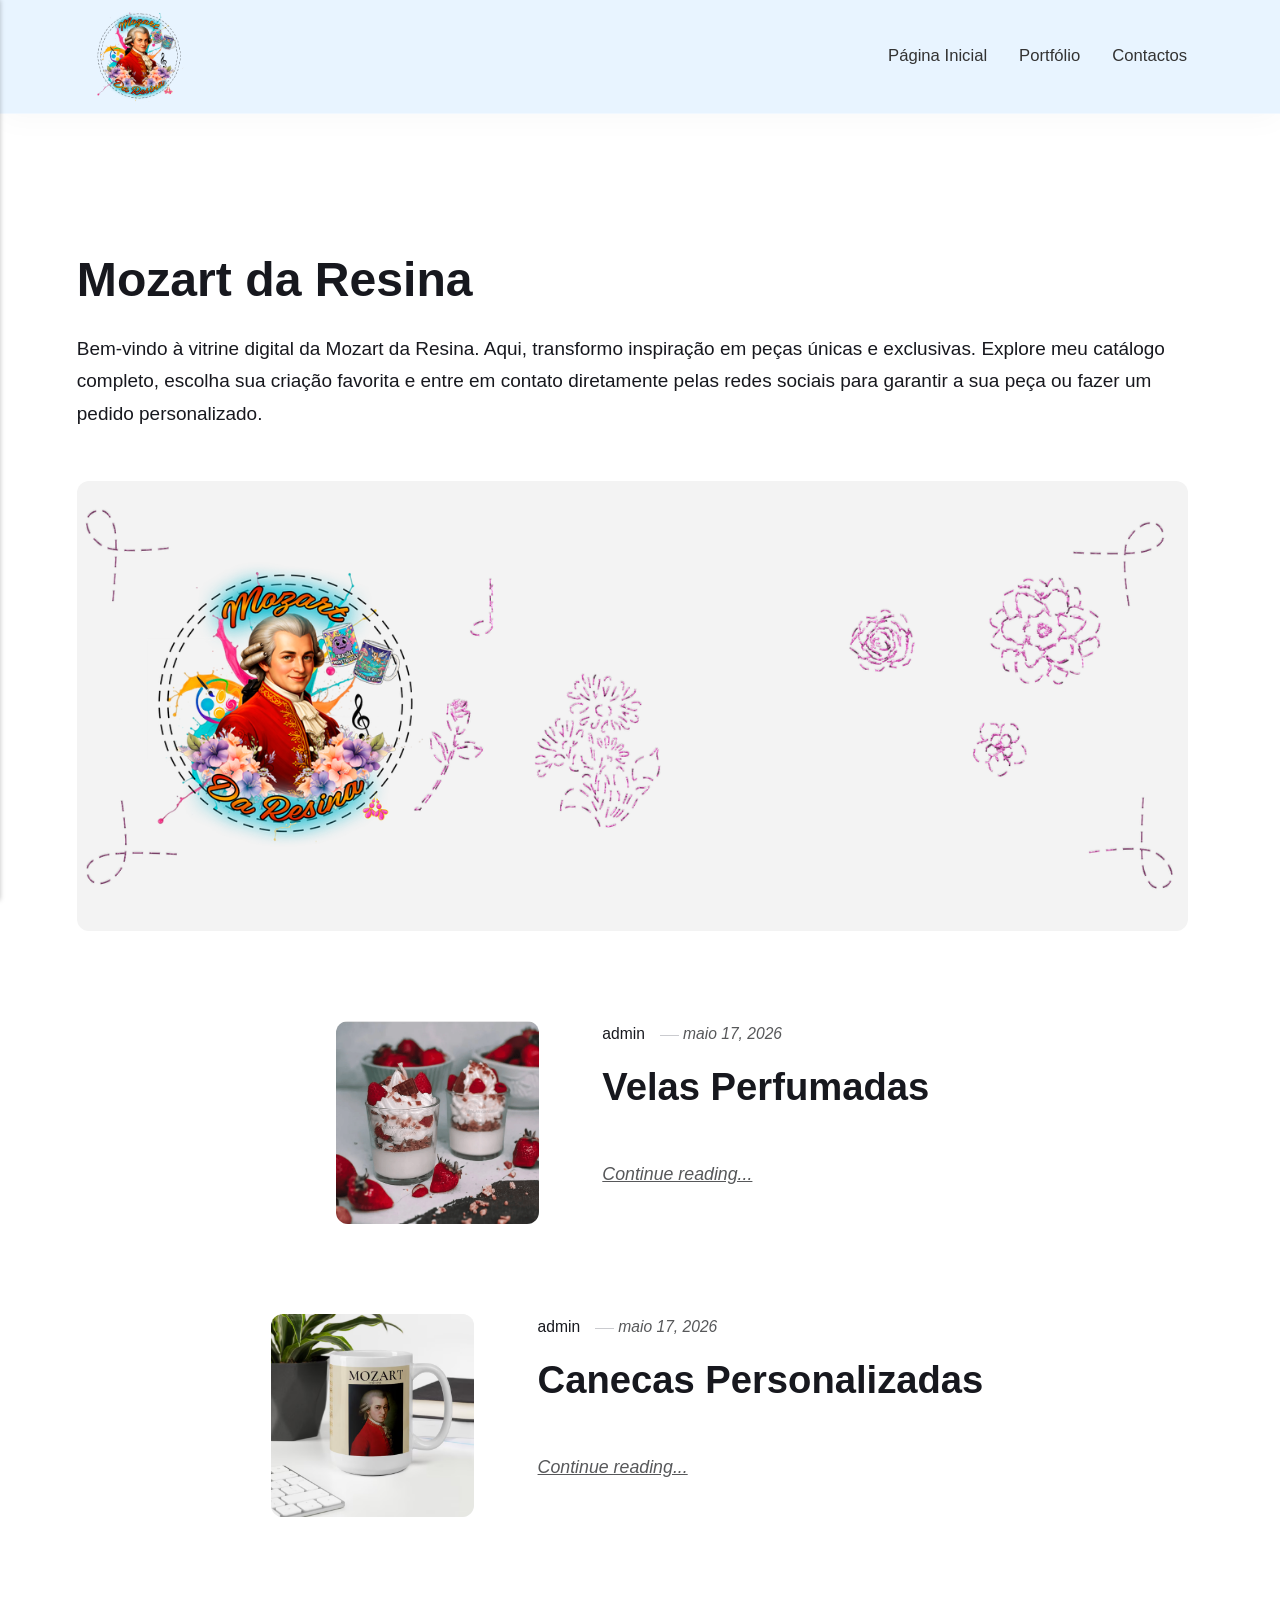
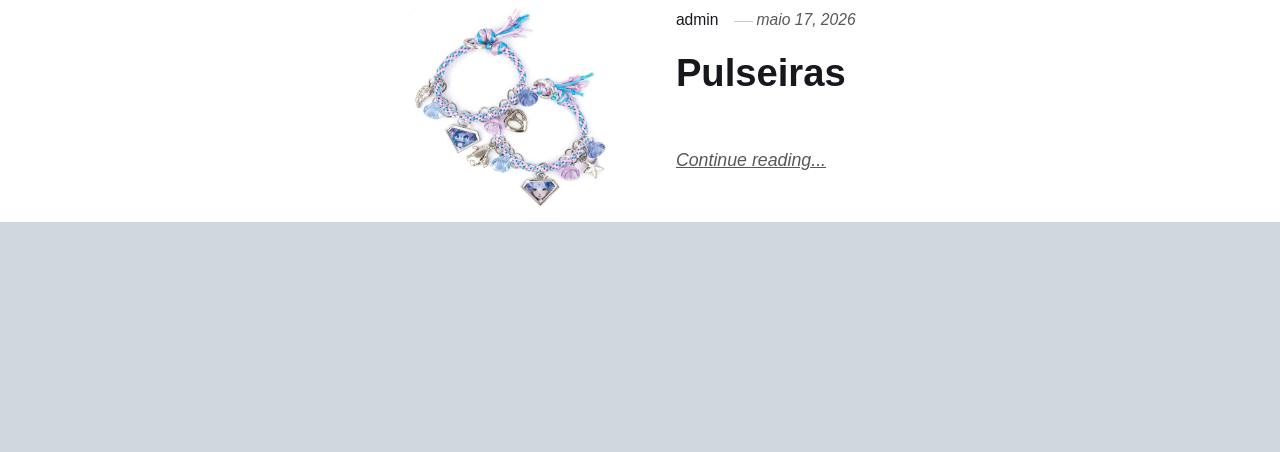
==== index.html @ de3b1760 "Updated from Publii" ====
<!DOCTYPE html><html lang="pt"><head><meta charset="utf-8"><meta http-equiv="X-UA-Compatible" content="IE=edge"><meta name="viewport" content="width=device-width,initial-scale=1"><title>MozartDaResina</title><meta name="generator" content="Publii Open-Source CMS for Static Site"><link rel="canonical" href="https://mozartdaresina.github.io/mozartdaresinawebpage/"><link rel="alternate" type="application/atom+xml" href="https://mozartdaresina.github.io/mozartdaresinawebpage/feed.xml" title="MozartDaResina - RSS"><link rel="alternate" type="application/json" href="https://mozartdaresina.github.io/mozartdaresinawebpage/feed.json" title="MozartDaResina - JSON"><meta property="og:title" content="MozartDaResina"><meta property="og:image" content="https://mozartdaresina.github.io/mozartdaresinawebpage/media/website/mrdes.png"><meta property="og:image:width" content="1000"><meta property="og:image:height" content="1000"><meta property="og:site_name" content="MozartDaResina"><meta property="og:description" content=""><meta property="og:url" content="https://mozartdaresina.github.io/mozartdaresinawebpage/"><meta property="og:type" content="website"><link rel="stylesheet" href="https://mozartdaresina.github.io/mozartdaresinawebpage/assets/css/style.css?v=c832fb04186f485f9bf9b89a632ffa7e"><script type="application/ld+json">{"@context":"http://schema.org","@type":"Organization","name":"MozartDaResina","logo":"https://mozartdaresina.github.io/mozartdaresinawebpage/media/website/mrdes.png","url":"https://mozartdaresina.github.io/mozartdaresinawebpage/","sameAs":["https://www.facebook.com/profile.php?id=61551249046999","https://www.instagram.com/mozartdaresina/"]}</script><noscript><style>img[loading] {
                    opacity: 1;
                }</style></noscript></head><body class="home-template"><header class="top js-header"><a class="logo" href="https://mozartdaresina.github.io/mozartdaresinawebpage/"><img src="https://mozartdaresina.github.io/mozartdaresinawebpage/media/website/mrdes.png" alt="MozartDaResina" width="1000" height="1000"></a><nav class="navbar js-navbar"><button class="navbar__toggle js-toggle" aria-label="Menu" aria-haspopup="true" aria-expanded="false"><span class="navbar__toggle-box"><span class="navbar__toggle-inner">Menu</span></span></button><ul class="navbar__menu"><li><a href="https://mozartdaresina.github.io/mozartdaresinawebpage/home.html" target="_self">Página Inicial</a></li><li><a href="https://mozartdaresina.github.io/mozartdaresinawebpage/tags/produtos/" target="_self">Portfólio</a></li><li><a href="https://mozartdaresina.github.io/mozartdaresinawebpage/contactos.html" target="_self">Contactos</a></li></ul></nav></header><main><div class="hero"><header class="hero__content"><div class="wrapper"><h1> </h1><h1> </h1><h1>Mozart da Resina</h1><p>Bem-vindo à vitrine digital da Mozart da Resina. Aqui, transformo inspiração em peças únicas e exclusivas. Explore meu catálogo completo, escolha sua criação favorita e entre em contato diretamente pelas redes sociais para garantir a sua peça ou fazer um pedido personalizado.</p></div></header><figure class="hero__image"><div class="hero__image-wrapper"><img src="https://mozartdaresina.github.io/mozartdaresinawebpage/media/website/mrdesBannerNoSocialIcons.png" srcset="https://mozartdaresina.github.io/mozartdaresinawebpage/media/website/responsive/mrdesBannerNoSocialIcons-xs.png 640w, https://mozartdaresina.github.io/mozartdaresinawebpage/media/website/responsive/mrdesBannerNoSocialIcons-sm.png 768w, https://mozartdaresina.github.io/mozartdaresinawebpage/media/website/responsive/mrdesBannerNoSocialIcons-md.png 1024w, https://mozartdaresina.github.io/mozartdaresinawebpage/media/website/responsive/mrdesBannerNoSocialIcons-lg.png 1366w, https://mozartdaresina.github.io/mozartdaresinawebpage/media/website/responsive/mrdesBannerNoSocialIcons-xl.png 1600w, https://mozartdaresina.github.io/mozartdaresinawebpage/media/website/responsive/mrdesBannerNoSocialIcons-2xl.png 1920w" sizes="88vw" loading="eager" width="2560" height="1440" alt=""></div></figure></div><div class="wrapper feed"><article class="feed__item feed__item--centered"><figure class="feed__image"><img src="https://mozartdaresina.github.io/mozartdaresinawebpage/media/posts/17/velas.png" srcset="https://mozartdaresina.github.io/mozartdaresinawebpage/media/posts/17/responsive/velas-xs.png 640w, https://mozartdaresina.github.io/mozartdaresinawebpage/media/posts/17/responsive/velas-sm.png 768w, https://mozartdaresina.github.io/mozartdaresinawebpage/media/posts/17/responsive/velas-md.png 1024w" sizes="(min-width: 600px) calc(4.38vw + 143px), 87.86vw" loading="lazy" height="803" width="794" alt=""></figure><div class="feed__content"><header><div class="feed__meta"><a href="https://mozartdaresina.github.io/mozartdaresinawebpage/authors/admin/" class="feed__author">admin</a> <time datetime="2026-05-17T00:39" class="feed__date">maio 17, 2026</time></div><h2 class="feed__title"><a href="https://mozartdaresina.github.io/mozartdaresinawebpage/velas-perfumadas.html">Velas Perfumadas</a></h2></header><p></p><a href="https://mozartdaresina.github.io/mozartdaresinawebpage/velas-perfumadas.html" class="readmore feed__readmore">Continue reading...</a></div></article><article class="feed__item feed__item--centered"><figure class="feed__image"><img src="https://mozartdaresina.github.io/mozartdaresinawebpage/media/posts/16/canecas.png" srcset="https://mozartdaresina.github.io/mozartdaresinawebpage/media/posts/16/responsive/canecas-xs.png 640w, https://mozartdaresina.github.io/mozartdaresinawebpage/media/posts/16/responsive/canecas-sm.png 768w, https://mozartdaresina.github.io/mozartdaresinawebpage/media/posts/16/responsive/canecas-md.png 1024w" sizes="(min-width: 600px) calc(4.38vw + 143px), 87.86vw" loading="lazy" height="794" width="794" alt=""></figure><div class="feed__content"><header><div class="feed__meta"><a href="https://mozartdaresina.github.io/mozartdaresinawebpage/authors/admin/" class="feed__author">admin</a> <time datetime="2026-05-17T00:29" class="feed__date">maio 17, 2026</time></div><h2 class="feed__title"><a href="https://mozartdaresina.github.io/mozartdaresinawebpage/canecas-personalizadoa.html">Canecas Personalizadas </a></h2></header><p></p><a href="https://mozartdaresina.github.io/mozartdaresinawebpage/canecas-personalizadoa.html" class="readmore feed__readmore">Continue reading...</a></div></article><article class="feed__item feed__item--centered"><figure class="feed__image"><img src="https://mozartdaresina.github.io/mozartdaresinawebpage/media/posts/15/pulseiras.jpg" srcset="https://mozartdaresina.github.io/mozartdaresinawebpage/media/posts/15/responsive/pulseiras-xs.jpg 640w, https://mozartdaresina.github.io/mozartdaresinawebpage/media/posts/15/responsive/pulseiras-sm.jpg 768w, https://mozartdaresina.github.io/mozartdaresinawebpage/media/posts/15/responsive/pulseiras-md.jpg 1024w" sizes="(min-width: 600px) calc(4.38vw + 143px), 87.86vw" loading="lazy" height="1000" width="1000" alt=""></figure><div class="feed__content"><header><div class="feed__meta"><a href="https://mozartdaresina.github.io/mozartdaresinawebpage/authors/admin/" class="feed__author">admin</a> <time datetime="2026-05-17T00:23" class="feed__date">maio 17, 2026</time></div><h2 class="feed__title"><a href="https://mozartdaresina.github.io/mozartdaresinawebpage/pulseiras.html">Pulseiras</a></h2></header><p></p><a href="https://mozartdaresina.github.io/mozartdaresinawebpage/pulseiras.html" class="readmore feed__readmore">Continue reading...</a></div></article></div></main><footer class="footer"><div class="wrapper"><div class="footer__copyright"><p><span id="copyright-text-brand">Redes Sociais e Contactos</span><script>document.addEventListener("DOMContentLoaded", function() {
  // 1. Aplica o efeito Glassmorphism Perfeito ao Footer
  var siteFooter = document.querySelector('.footer') || document.querySelector('#site-footer') || document.querySelector('footer');
  if (siteFooter) {
    siteFooter.style.background = "rgba(120, 140, 160, 0.35)"; // Tom cinza-azulado translúcido equilibrado
    siteFooter.style.backdropFilter = "blur(12px) saturate(130%)";
    siteFooter.style.webkitBackdropFilter = "blur(12px) saturate(130%)";
    siteFooter.style.borderTop = "1px solid rgba(255, 255, 255, 0.4)"; // Linha de brilho superior
    siteFooter.style.padding = "40px 20px";
    siteFooter.style.marginTop = "60px";
    siteFooter.style.boxShadow = "0 -10px 25px rgba(0, 0, 0, 0.05)"; // Sombra suave para o footer
    
    var brandText = document.getElementById('copyright-text-brand');
    if (brandText) {
      brandText.style.color = "#2c3e50";
      brandText.style.fontWeight = "600";
    }
  }

  // 2. Garante o botão do TikTok perfeitamente alinhado na lista
  var shareList = document.querySelector('.footer__share') || document.querySelector('.f-social') || document.querySelector('.footer__social');
  
  if (shareList && !document.getElementById('tiktok-footer-link')) {
    var li = document.createElement('li');
    li.id = 'tiktok-footer-link';
    
    var a = document.createElement('a');
    a.href = "https://www.tiktok.com/@mozartdaresina20";
    a.target = "_blank";
    a.rel = "noopener";
    a.title = "TikTok";
    a.setAttribute('aria-label', 'TikTok');
    
    var existingLink = shareList.querySelector('a');
    if (existingLink) {
      a.className = existingLink.className;
    }
    
    a.innerHTML = '<svg style="width: 1em; height: 1em; fill: currentColor; vertical-align: middle;" viewBox="0 0 24 24"><path d="M12.525.02c1.31-.02 2.61-.01 3.91-.02.08 1.53.63 3.02 1.59 4.17 1.02.11 2.05.04 3.07.05v3.95c-1.18-.02-2.35-.3-3.43-.8-.3.74-.75 1.42-1.32 1.97-.05 3.35-.02 6.69-.03 10.04-.1 1.42-.58 2.82-1.46 3.93-1.22 1.5-3.1 2.44-5.04 2.61-1.97.16-3.98-.35-5.54-1.58-1.55-1.21-2.49-3.12-2.52-5.11-.05-2 .76-3.98 2.22-5.33 1.46-1.37 3.48-2.12 5.48-1.98v4.03c-1-.09-2.03.22-2.79.89-.78.68-1.19 1.72-1.11 2.75.06 1 .56 1.94 1.37 2.51.81.57 1.86.72 2.79.4 1.01-.34 1.74-1.24 1.86-2.3.04-3.53.02-7.06.03-10.59.02-3.4-.01-6.79.01-10.19z"/></svg>';
    
    if (shareList.tagName === 'UL') {
      li.appendChild(a);
      shareList.appendChild(li);
    } else {
      shareList.appendChild(a);
    }
  }
});</script></p></div><div class="footer__social"><a href="https://www.facebook.com/profile.php?id&#x3D;61551249046999" aria-label="Facebook"><svg><use xlink:href="https://mozartdaresina.github.io/mozartdaresinawebpage/assets/svg/svg-map.svg#facebook"/></svg> </a><a href="https://www.instagram.com/mozartdaresina/" aria-label="Instagram"><svg><use xlink:href="https://mozartdaresina.github.io/mozartdaresinawebpage/assets/svg/svg-map.svg#instagram"/></svg></a></div><button id="backToTop" class="footer__bttop" aria-label="Back to top" title="Back to top"><svg width="20" height="20"><use xlink:href="https://mozartdaresina.github.io/mozartdaresinawebpage/assets/svg/svg-map.svg#toparrow"/></svg></button></div></footer><script defer="defer" src="https://mozartdaresina.github.io/mozartdaresinawebpage/assets/js/scripts.min.js?v=dafec4f87fead6718cb125f0b0fc8441"></script><script>window.publiiThemeMenuConfig={mobileMenuMode:'sidebar',animationSpeed:300,submenuWidth: 'auto',doubleClickTime:500,mobileMenuExpandableSubmenus:true,relatedContainerForOverlayMenuSelector:'.top'};</script><script>var images = document.querySelectorAll('img[loading]');
        for (var i = 0; i < images.length; i++) {
            if (images[i].complete) {
                images[i].classList.add('is-loaded');
            } else {
                images[i].addEventListener('load', function () {
                    this.classList.add('is-loaded');
                }, false);
            }
        }</script></body></html>
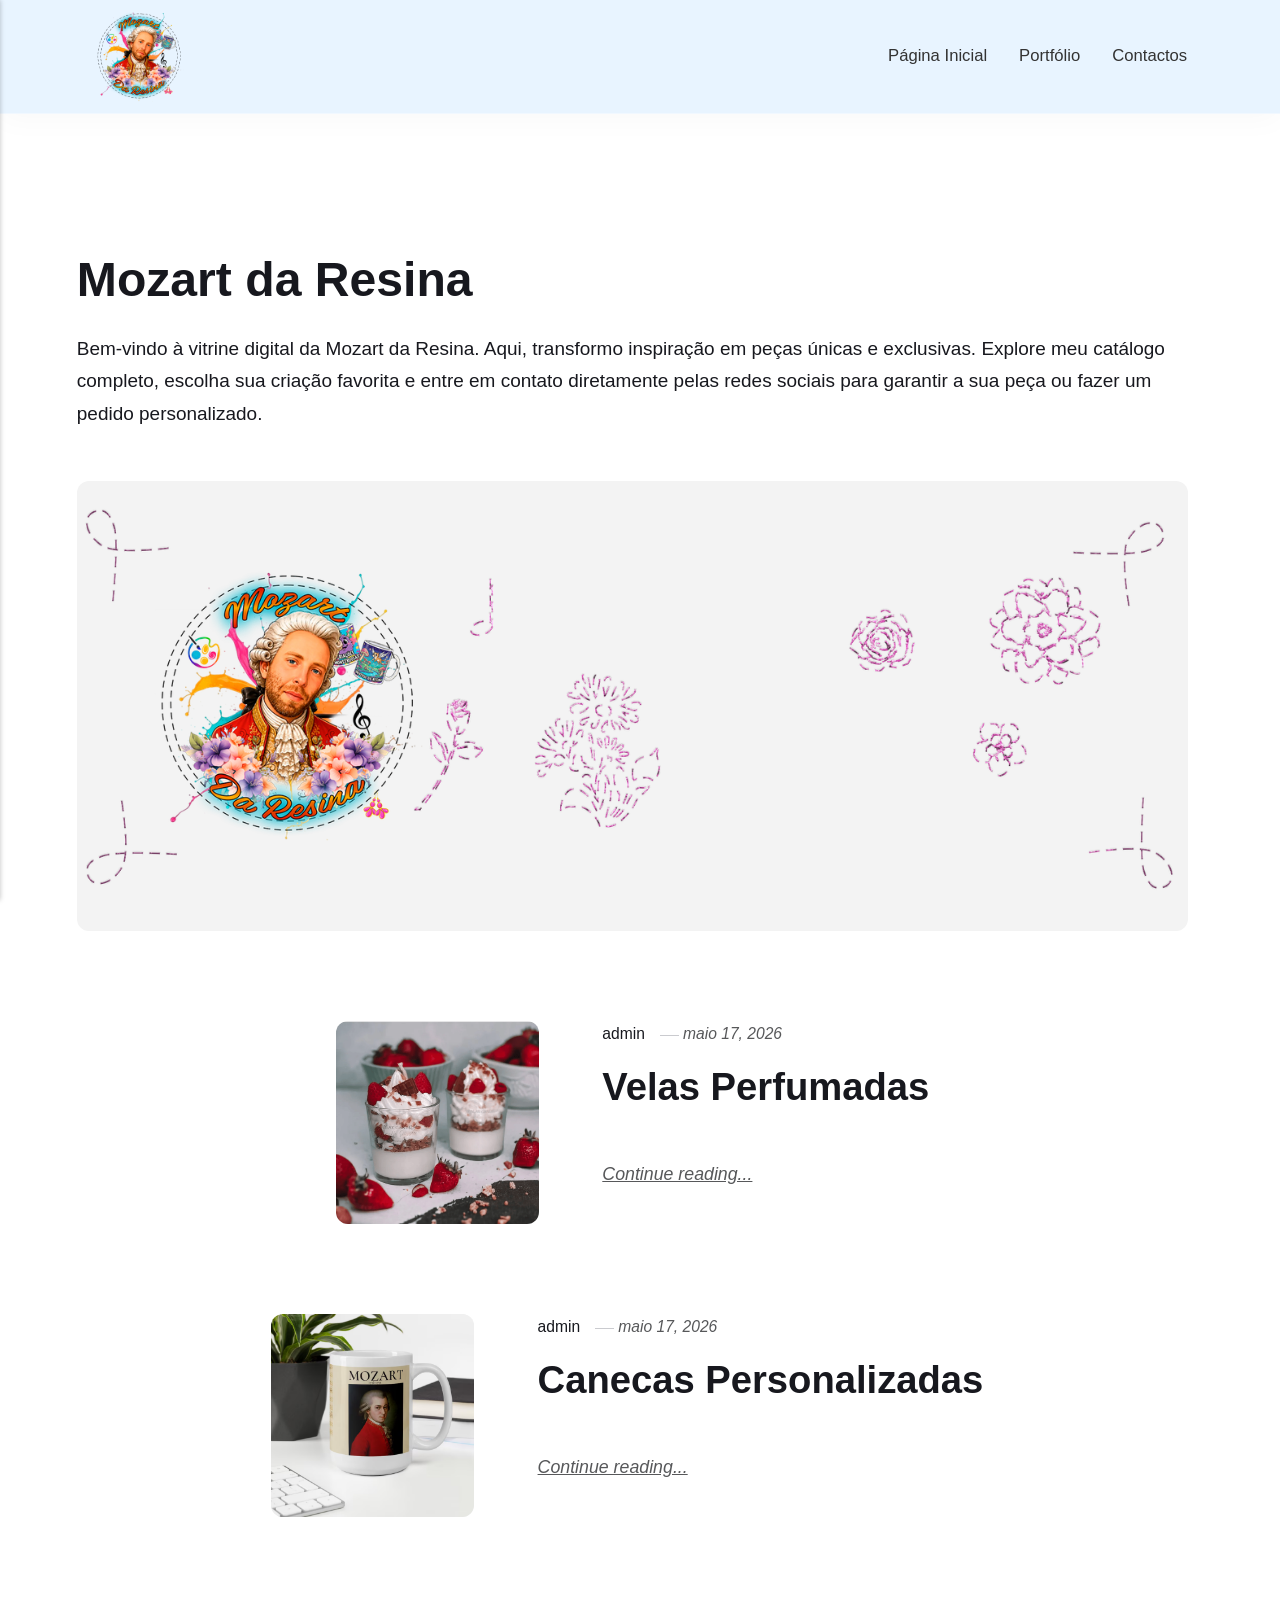
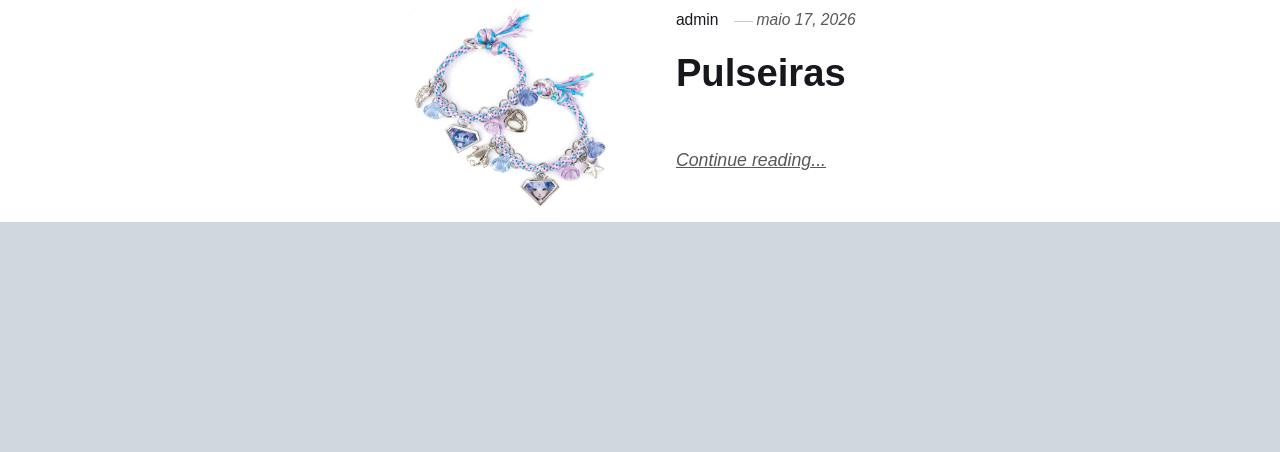
==== commit d8b18200: "Updated from Publii" ====
--- a/index.html
+++ b/index.html
@@ -1,6 +1,6 @@
-<!DOCTYPE html><html lang="pt"><head><meta charset="utf-8"><meta http-equiv="X-UA-Compatible" content="IE=edge"><meta name="viewport" content="width=device-width,initial-scale=1"><title>MozartDaResina</title><meta name="generator" content="Publii Open-Source CMS for Static Site"><link rel="canonical" href="https://mozartdaresina.github.io/mozartdaresinawebpage/"><link rel="alternate" type="application/atom+xml" href="https://mozartdaresina.github.io/mozartdaresinawebpage/feed.xml" title="MozartDaResina - RSS"><link rel="alternate" type="application/json" href="https://mozartdaresina.github.io/mozartdaresinawebpage/feed.json" title="MozartDaResina - JSON"><meta property="og:title" content="MozartDaResina"><meta property="og:image" content="https://mozartdaresina.github.io/mozartdaresinawebpage/media/website/mrdes.png"><meta property="og:image:width" content="1000"><meta property="og:image:height" content="1000"><meta property="og:site_name" content="MozartDaResina"><meta property="og:description" content=""><meta property="og:url" content="https://mozartdaresina.github.io/mozartdaresinawebpage/"><meta property="og:type" content="website"><link rel="stylesheet" href="https://mozartdaresina.github.io/mozartdaresinawebpage/assets/css/style.css?v=c832fb04186f485f9bf9b89a632ffa7e"><script type="application/ld+json">{"@context":"http://schema.org","@type":"Organization","name":"MozartDaResina","logo":"https://mozartdaresina.github.io/mozartdaresinawebpage/media/website/mrdes.png","url":"https://mozartdaresina.github.io/mozartdaresinawebpage/","sameAs":["https://www.facebook.com/profile.php?id=61551249046999","https://www.instagram.com/mozartdaresina/"]}</script><noscript><style>img[loading] {
+<!DOCTYPE html><html lang="pt"><head><meta charset="utf-8"><meta http-equiv="X-UA-Compatible" content="IE=edge"><meta name="viewport" content="width=device-width,initial-scale=1"><title>MozartDaResina</title><meta name="generator" content="Publii Open-Source CMS for Static Site"><link rel="canonical" href="https://mozartdaresina.github.io/mozartdaresinawebpage/"><link rel="alternate" type="application/atom+xml" href="https://mozartdaresina.github.io/mozartdaresinawebpage/feed.xml" title="MozartDaResina - RSS"><link rel="alternate" type="application/json" href="https://mozartdaresina.github.io/mozartdaresinawebpage/feed.json" title="MozartDaResina - JSON"><meta property="og:title" content="MozartDaResina"><meta property="og:image" content="https://mozartdaresina.github.io/mozartdaresinawebpage/media/website/mrdes-2.png"><meta property="og:image:width" content="1000"><meta property="og:image:height" content="1000"><meta property="og:site_name" content="MozartDaResina"><meta property="og:description" content=""><meta property="og:url" content="https://mozartdaresina.github.io/mozartdaresinawebpage/"><meta property="og:type" content="website"><link rel="stylesheet" href="https://mozartdaresina.github.io/mozartdaresinawebpage/assets/css/style.css?v=c832fb04186f485f9bf9b89a632ffa7e"><script type="application/ld+json">{"@context":"http://schema.org","@type":"Organization","name":"MozartDaResina","logo":"https://mozartdaresina.github.io/mozartdaresinawebpage/media/website/mrdes-2.png","url":"https://mozartdaresina.github.io/mozartdaresinawebpage/","sameAs":["https://www.facebook.com/profile.php?id=61551249046999","https://www.instagram.com/mozartdaresina/"]}</script><noscript><style>img[loading] {
                     opacity: 1;
-                }</style></noscript></head><body class="home-template"><header class="top js-header"><a class="logo" href="https://mozartdaresina.github.io/mozartdaresinawebpage/"><img src="https://mozartdaresina.github.io/mozartdaresinawebpage/media/website/mrdes.png" alt="MozartDaResina" width="1000" height="1000"></a><nav class="navbar js-navbar"><button class="navbar__toggle js-toggle" aria-label="Menu" aria-haspopup="true" aria-expanded="false"><span class="navbar__toggle-box"><span class="navbar__toggle-inner">Menu</span></span></button><ul class="navbar__menu"><li><a href="https://mozartdaresina.github.io/mozartdaresinawebpage/home.html" target="_self">Página Inicial</a></li><li><a href="https://mozartdaresina.github.io/mozartdaresinawebpage/tags/produtos/" target="_self">Portfólio</a></li><li><a href="https://mozartdaresina.github.io/mozartdaresinawebpage/contactos.html" target="_self">Contactos</a></li></ul></nav></header><main><div class="hero"><header class="hero__content"><div class="wrapper"><h1> </h1><h1> </h1><h1>Mozart da Resina</h1><p>Bem-vindo à vitrine digital da Mozart da Resina. Aqui, transformo inspiração em peças únicas e exclusivas. Explore meu catálogo completo, escolha sua criação favorita e entre em contato diretamente pelas redes sociais para garantir a sua peça ou fazer um pedido personalizado.</p></div></header><figure class="hero__image"><div class="hero__image-wrapper"><img src="https://mozartdaresina.github.io/mozartdaresinawebpage/media/website/mrdesBannerNoSocialIcons.png" srcset="https://mozartdaresina.github.io/mozartdaresinawebpage/media/website/responsive/mrdesBannerNoSocialIcons-xs.png 640w, https://mozartdaresina.github.io/mozartdaresinawebpage/media/website/responsive/mrdesBannerNoSocialIcons-sm.png 768w, https://mozartdaresina.github.io/mozartdaresinawebpage/media/website/responsive/mrdesBannerNoSocialIcons-md.png 1024w, https://mozartdaresina.github.io/mozartdaresinawebpage/media/website/responsive/mrdesBannerNoSocialIcons-lg.png 1366w, https://mozartdaresina.github.io/mozartdaresinawebpage/media/website/responsive/mrdesBannerNoSocialIcons-xl.png 1600w, https://mozartdaresina.github.io/mozartdaresinawebpage/media/website/responsive/mrdesBannerNoSocialIcons-2xl.png 1920w" sizes="88vw" loading="eager" width="2560" height="1440" alt=""></div></figure></div><div class="wrapper feed"><article class="feed__item feed__item--centered"><figure class="feed__image"><img src="https://mozartdaresina.github.io/mozartdaresinawebpage/media/posts/17/velas.png" srcset="https://mozartdaresina.github.io/mozartdaresinawebpage/media/posts/17/responsive/velas-xs.png 640w, https://mozartdaresina.github.io/mozartdaresinawebpage/media/posts/17/responsive/velas-sm.png 768w, https://mozartdaresina.github.io/mozartdaresinawebpage/media/posts/17/responsive/velas-md.png 1024w" sizes="(min-width: 600px) calc(4.38vw + 143px), 87.86vw" loading="lazy" height="803" width="794" alt=""></figure><div class="feed__content"><header><div class="feed__meta"><a href="https://mozartdaresina.github.io/mozartdaresinawebpage/authors/admin/" class="feed__author">admin</a> <time datetime="2026-05-17T00:39" class="feed__date">maio 17, 2026</time></div><h2 class="feed__title"><a href="https://mozartdaresina.github.io/mozartdaresinawebpage/velas-perfumadas.html">Velas Perfumadas</a></h2></header><p></p><a href="https://mozartdaresina.github.io/mozartdaresinawebpage/velas-perfumadas.html" class="readmore feed__readmore">Continue reading...</a></div></article><article class="feed__item feed__item--centered"><figure class="feed__image"><img src="https://mozartdaresina.github.io/mozartdaresinawebpage/media/posts/16/canecas.png" srcset="https://mozartdaresina.github.io/mozartdaresinawebpage/media/posts/16/responsive/canecas-xs.png 640w, https://mozartdaresina.github.io/mozartdaresinawebpage/media/posts/16/responsive/canecas-sm.png 768w, https://mozartdaresina.github.io/mozartdaresinawebpage/media/posts/16/responsive/canecas-md.png 1024w" sizes="(min-width: 600px) calc(4.38vw + 143px), 87.86vw" loading="lazy" height="794" width="794" alt=""></figure><div class="feed__content"><header><div class="feed__meta"><a href="https://mozartdaresina.github.io/mozartdaresinawebpage/authors/admin/" class="feed__author">admin</a> <time datetime="2026-05-17T00:29" class="feed__date">maio 17, 2026</time></div><h2 class="feed__title"><a href="https://mozartdaresina.github.io/mozartdaresinawebpage/canecas-personalizadoa.html">Canecas Personalizadas </a></h2></header><p></p><a href="https://mozartdaresina.github.io/mozartdaresinawebpage/canecas-personalizadoa.html" class="readmore feed__readmore">Continue reading...</a></div></article><article class="feed__item feed__item--centered"><figure class="feed__image"><img src="https://mozartdaresina.github.io/mozartdaresinawebpage/media/posts/15/pulseiras.jpg" srcset="https://mozartdaresina.github.io/mozartdaresinawebpage/media/posts/15/responsive/pulseiras-xs.jpg 640w, https://mozartdaresina.github.io/mozartdaresinawebpage/media/posts/15/responsive/pulseiras-sm.jpg 768w, https://mozartdaresina.github.io/mozartdaresinawebpage/media/posts/15/responsive/pulseiras-md.jpg 1024w" sizes="(min-width: 600px) calc(4.38vw + 143px), 87.86vw" loading="lazy" height="1000" width="1000" alt=""></figure><div class="feed__content"><header><div class="feed__meta"><a href="https://mozartdaresina.github.io/mozartdaresinawebpage/authors/admin/" class="feed__author">admin</a> <time datetime="2026-05-17T00:23" class="feed__date">maio 17, 2026</time></div><h2 class="feed__title"><a href="https://mozartdaresina.github.io/mozartdaresinawebpage/pulseiras.html">Pulseiras</a></h2></header><p></p><a href="https://mozartdaresina.github.io/mozartdaresinawebpage/pulseiras.html" class="readmore feed__readmore">Continue reading...</a></div></article></div></main><footer class="footer"><div class="wrapper"><div class="footer__copyright"><p><span id="copyright-text-brand">Redes Sociais e Contactos</span><script>document.addEventListener("DOMContentLoaded", function() {
+                }</style></noscript></head><body class="home-template"><header class="top js-header"><a class="logo" href="https://mozartdaresina.github.io/mozartdaresinawebpage/"><img src="https://mozartdaresina.github.io/mozartdaresinawebpage/media/website/mrdes-2.png" alt="MozartDaResina" width="1000" height="1000"></a><nav class="navbar js-navbar"><button class="navbar__toggle js-toggle" aria-label="Menu" aria-haspopup="true" aria-expanded="false"><span class="navbar__toggle-box"><span class="navbar__toggle-inner">Menu</span></span></button><ul class="navbar__menu"><li><a href="https://mozartdaresina.github.io/mozartdaresinawebpage/home.html" target="_self">Página Inicial</a></li><li><a href="https://mozartdaresina.github.io/mozartdaresinawebpage/tags/produtos/" target="_self">Portfólio</a></li><li><a href="https://mozartdaresina.github.io/mozartdaresinawebpage/contactos.html" target="_self">Contactos</a></li></ul></nav></header><main><div class="hero"><header class="hero__content"><div class="wrapper"><h1> </h1><h1> </h1><h1>Mozart da Resina</h1><p>Bem-vindo à vitrine digital da Mozart da Resina. Aqui, transformo inspiração em peças únicas e exclusivas. Explore meu catálogo completo, escolha sua criação favorita e entre em contato diretamente pelas redes sociais para garantir a sua peça ou fazer um pedido personalizado.</p></div></header><figure class="hero__image"><div class="hero__image-wrapper"><img src="https://mozartdaresina.github.io/mozartdaresinawebpage/media/website/mrdesBannerNoSocialIcons-2.png" srcset="https://mozartdaresina.github.io/mozartdaresinawebpage/media/website/responsive/mrdesBannerNoSocialIcons-2-xs.png 640w, https://mozartdaresina.github.io/mozartdaresinawebpage/media/website/responsive/mrdesBannerNoSocialIcons-2-sm.png 768w, https://mozartdaresina.github.io/mozartdaresinawebpage/media/website/responsive/mrdesBannerNoSocialIcons-2-md.png 1024w, https://mozartdaresina.github.io/mozartdaresinawebpage/media/website/responsive/mrdesBannerNoSocialIcons-2-lg.png 1366w, https://mozartdaresina.github.io/mozartdaresinawebpage/media/website/responsive/mrdesBannerNoSocialIcons-2-xl.png 1600w, https://mozartdaresina.github.io/mozartdaresinawebpage/media/website/responsive/mrdesBannerNoSocialIcons-2-2xl.png 1920w" sizes="88vw" loading="eager" width="2560" height="1440" alt=""></div></figure></div><div class="wrapper feed"><article class="feed__item feed__item--centered"><figure class="feed__image"><img src="https://mozartdaresina.github.io/mozartdaresinawebpage/media/posts/17/velas.png" srcset="https://mozartdaresina.github.io/mozartdaresinawebpage/media/posts/17/responsive/velas-xs.png 640w, https://mozartdaresina.github.io/mozartdaresinawebpage/media/posts/17/responsive/velas-sm.png 768w, https://mozartdaresina.github.io/mozartdaresinawebpage/media/posts/17/responsive/velas-md.png 1024w" sizes="(min-width: 600px) calc(4.38vw + 143px), 87.86vw" loading="lazy" height="803" width="794" alt=""></figure><div class="feed__content"><header><div class="feed__meta"><a href="https://mozartdaresina.github.io/mozartdaresinawebpage/authors/admin/" class="feed__author">admin</a> <time datetime="2026-05-17T00:39" class="feed__date">maio 17, 2026</time></div><h2 class="feed__title"><a href="https://mozartdaresina.github.io/mozartdaresinawebpage/velas-perfumadas.html">Velas Perfumadas</a></h2></header><p></p><a href="https://mozartdaresina.github.io/mozartdaresinawebpage/velas-perfumadas.html" class="readmore feed__readmore">Continue reading...</a></div></article><article class="feed__item feed__item--centered"><figure class="feed__image"><img src="https://mozartdaresina.github.io/mozartdaresinawebpage/media/posts/16/canecas.png" srcset="https://mozartdaresina.github.io/mozartdaresinawebpage/media/posts/16/responsive/canecas-xs.png 640w, https://mozartdaresina.github.io/mozartdaresinawebpage/media/posts/16/responsive/canecas-sm.png 768w, https://mozartdaresina.github.io/mozartdaresinawebpage/media/posts/16/responsive/canecas-md.png 1024w" sizes="(min-width: 600px) calc(4.38vw + 143px), 87.86vw" loading="lazy" height="794" width="794" alt=""></figure><div class="feed__content"><header><div class="feed__meta"><a href="https://mozartdaresina.github.io/mozartdaresinawebpage/authors/admin/" class="feed__author">admin</a> <time datetime="2026-05-17T00:29" class="feed__date">maio 17, 2026</time></div><h2 class="feed__title"><a href="https://mozartdaresina.github.io/mozartdaresinawebpage/canecas-personalizadoa.html">Canecas Personalizadas </a></h2></header><p></p><a href="https://mozartdaresina.github.io/mozartdaresinawebpage/canecas-personalizadoa.html" class="readmore feed__readmore">Continue reading...</a></div></article><article class="feed__item feed__item--centered"><figure class="feed__image"><img src="https://mozartdaresina.github.io/mozartdaresinawebpage/media/posts/15/pulseiras.jpg" srcset="https://mozartdaresina.github.io/mozartdaresinawebpage/media/posts/15/responsive/pulseiras-xs.jpg 640w, https://mozartdaresina.github.io/mozartdaresinawebpage/media/posts/15/responsive/pulseiras-sm.jpg 768w, https://mozartdaresina.github.io/mozartdaresinawebpage/media/posts/15/responsive/pulseiras-md.jpg 1024w" sizes="(min-width: 600px) calc(4.38vw + 143px), 87.86vw" loading="lazy" height="1000" width="1000" alt=""></figure><div class="feed__content"><header><div class="feed__meta"><a href="https://mozartdaresina.github.io/mozartdaresinawebpage/authors/admin/" class="feed__author">admin</a> <time datetime="2026-05-17T00:23" class="feed__date">maio 17, 2026</time></div><h2 class="feed__title"><a href="https://mozartdaresina.github.io/mozartdaresinawebpage/pulseiras.html">Pulseiras</a></h2></header><p></p><a href="https://mozartdaresina.github.io/mozartdaresinawebpage/pulseiras.html" class="readmore feed__readmore">Continue reading...</a></div></article></div></main><footer class="footer"><div class="wrapper"><div class="footer__copyright"><p><span id="copyright-text-brand">Redes Sociais e Contactos</span><script>document.addEventListener("DOMContentLoaded", function() {
   // 1. Aplica o efeito Glassmorphism Perfeito ao Footer
   var siteFooter = document.querySelector('.footer') || document.querySelector('#site-footer') || document.querySelector('footer');
   if (siteFooter) {
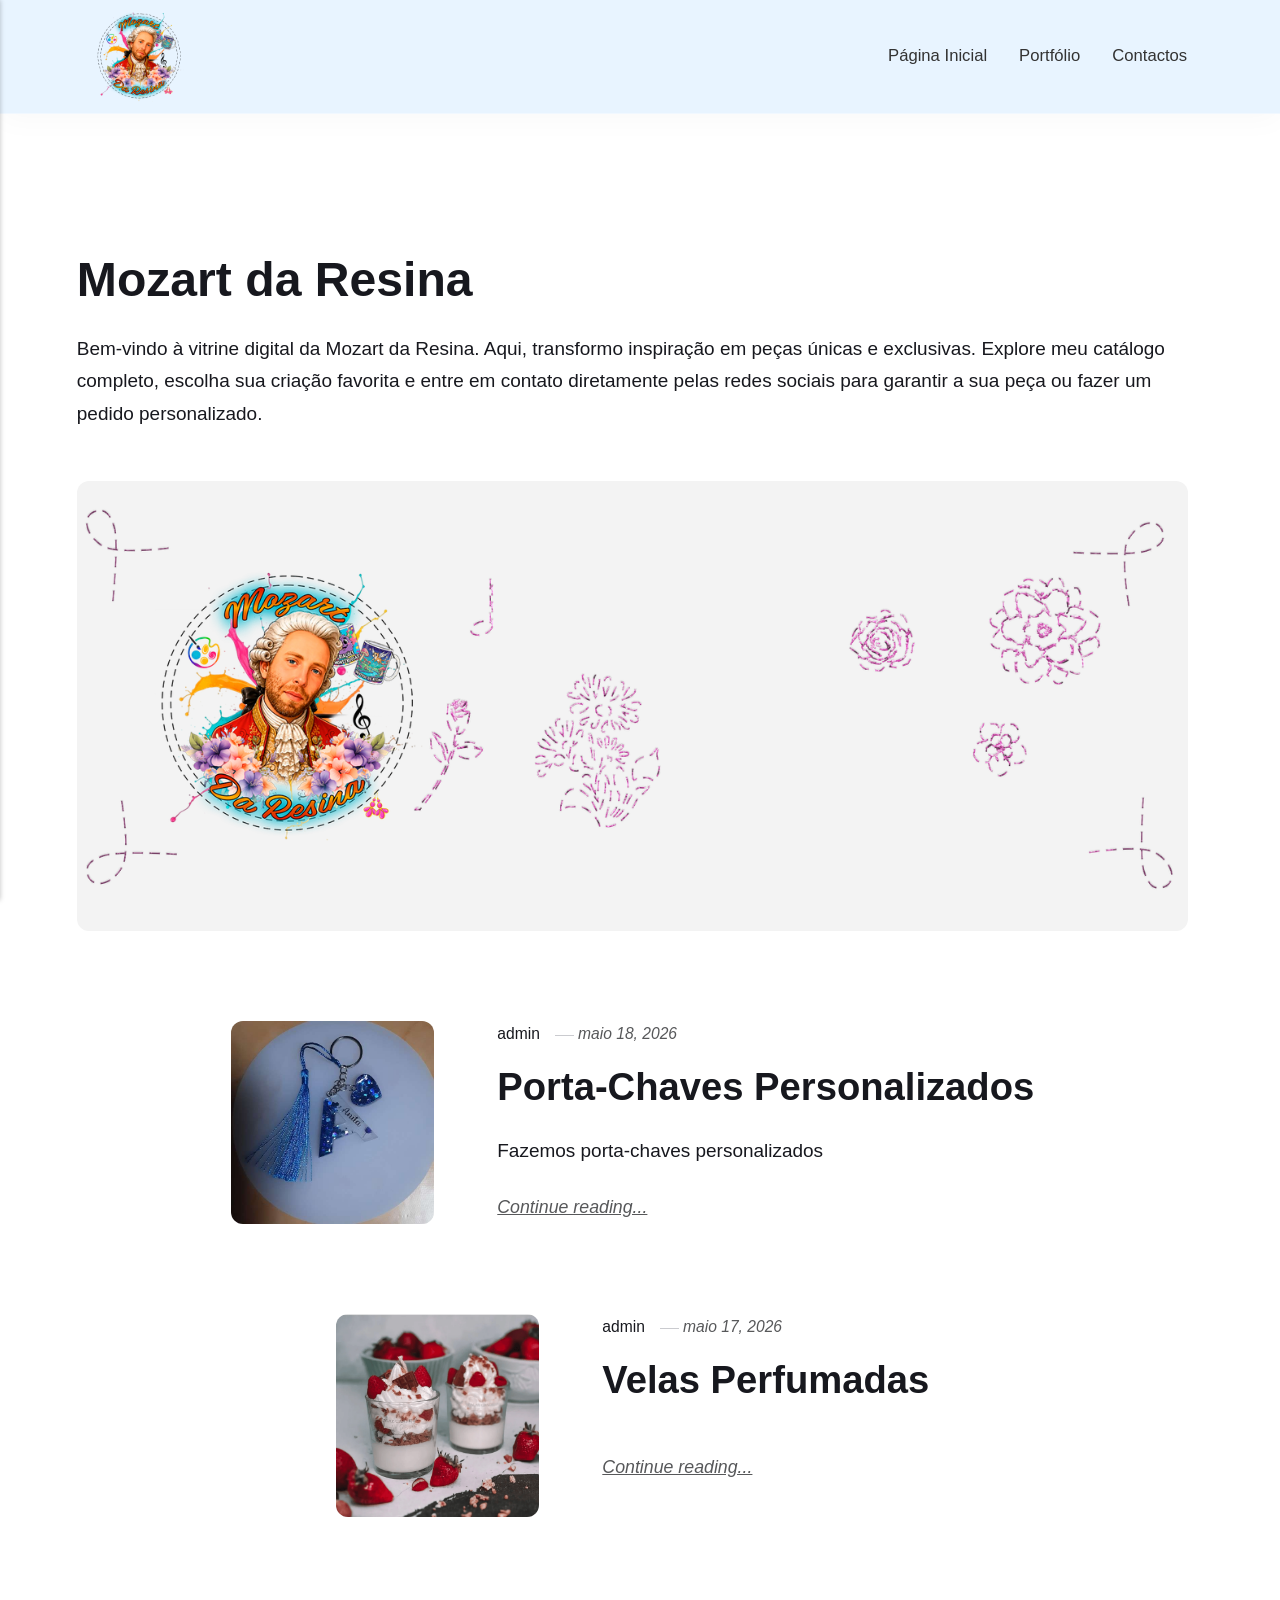
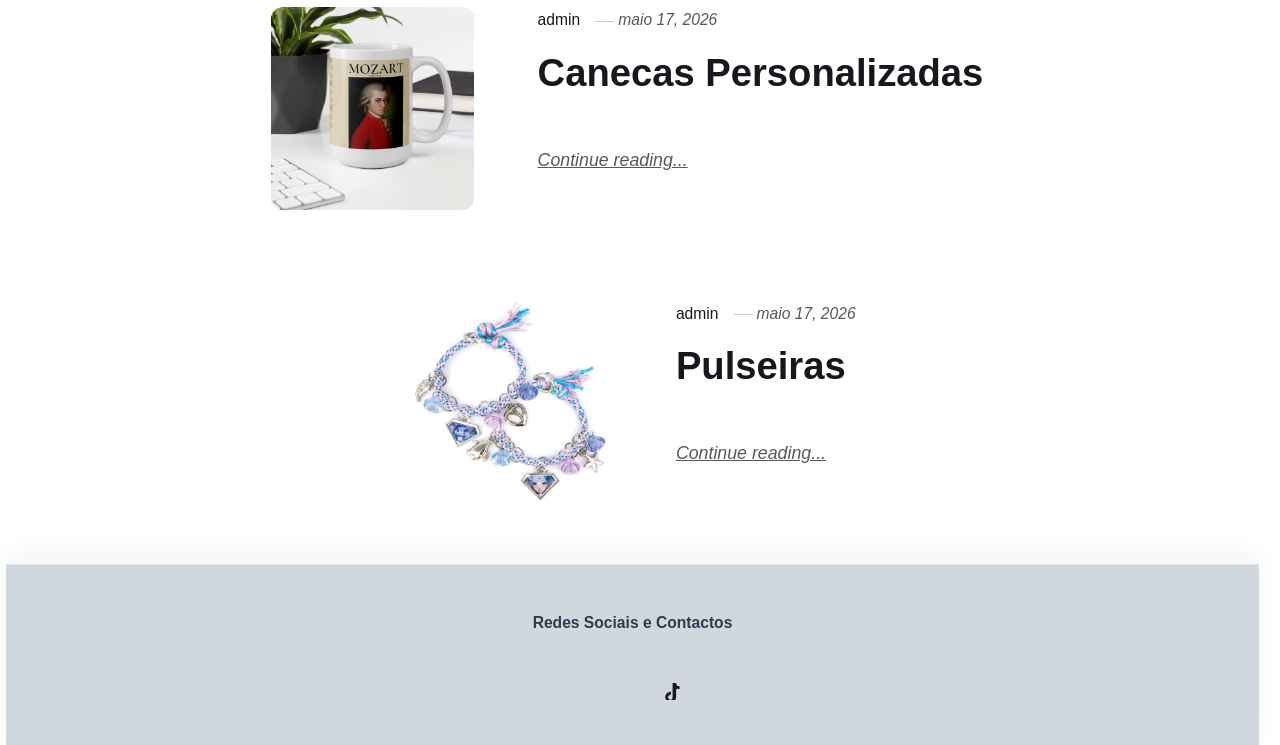
==== commit 59e5c828: "Updated from Publii" ====
--- a/index.html
+++ b/index.html
@@ -1,6 +1,6 @@
-<!DOCTYPE html><html lang="pt"><head><meta charset="utf-8"><meta http-equiv="X-UA-Compatible" content="IE=edge"><meta name="viewport" content="width=device-width,initial-scale=1"><title>MozartDaResina</title><meta name="generator" content="Publii Open-Source CMS for Static Site"><link rel="canonical" href="https://mozartdaresina.github.io/mozartdaresinawebpage/"><link rel="alternate" type="application/atom+xml" href="https://mozartdaresina.github.io/mozartdaresinawebpage/feed.xml" title="MozartDaResina - RSS"><link rel="alternate" type="application/json" href="https://mozartdaresina.github.io/mozartdaresinawebpage/feed.json" title="MozartDaResina - JSON"><meta property="og:title" content="MozartDaResina"><meta property="og:image" content="https://mozartdaresina.github.io/mozartdaresinawebpage/media/website/mrdes-2.png"><meta property="og:image:width" content="1000"><meta property="og:image:height" content="1000"><meta property="og:site_name" content="MozartDaResina"><meta property="og:description" content=""><meta property="og:url" content="https://mozartdaresina.github.io/mozartdaresinawebpage/"><meta property="og:type" content="website"><link rel="stylesheet" href="https://mozartdaresina.github.io/mozartdaresinawebpage/assets/css/style.css?v=c832fb04186f485f9bf9b89a632ffa7e"><script type="application/ld+json">{"@context":"http://schema.org","@type":"Organization","name":"MozartDaResina","logo":"https://mozartdaresina.github.io/mozartdaresinawebpage/media/website/mrdes-2.png","url":"https://mozartdaresina.github.io/mozartdaresinawebpage/","sameAs":["https://www.facebook.com/profile.php?id=61551249046999","https://www.instagram.com/mozartdaresina/"]}</script><noscript><style>img[loading] {
+<!DOCTYPE html><html lang="pt"><head><meta charset="utf-8"><meta http-equiv="X-UA-Compatible" content="IE=edge"><meta name="viewport" content="width=device-width,initial-scale=1"><title>MozartDaResina</title><meta name="generator" content="Publii Open-Source CMS for Static Site"><link rel="canonical" href="https://mozartdaresina.github.io/mozartdaresinawebpage/"><link rel="alternate" type="application/atom+xml" href="https://mozartdaresina.github.io/mozartdaresinawebpage/feed.xml" title="MozartDaResina - RSS"><link rel="alternate" type="application/json" href="https://mozartdaresina.github.io/mozartdaresinawebpage/feed.json" title="MozartDaResina - JSON"><meta property="og:title" content="MozartDaResina"><meta property="og:image" content="https://mozartdaresina.github.io/mozartdaresinawebpage/media/website/mrdes-2.png"><meta property="og:image:width" content="1000"><meta property="og:image:height" content="1000"><meta property="og:site_name" content="MozartDaResina"><meta property="og:description" content=""><meta property="og:url" content="https://mozartdaresina.github.io/mozartdaresinawebpage/"><meta property="og:type" content="website"><link rel="stylesheet" href="https://mozartdaresina.github.io/mozartdaresinawebpage/assets/css/style.css?v=2f9f1d440d6b1ed42aba573fec5dcd96"><script type="application/ld+json">{"@context":"http://schema.org","@type":"Organization","name":"MozartDaResina","logo":"https://mozartdaresina.github.io/mozartdaresinawebpage/media/website/mrdes-2.png","url":"https://mozartdaresina.github.io/mozartdaresinawebpage/","sameAs":["https://www.facebook.com/profile.php?id=61551249046999","https://www.instagram.com/mozartdaresina/"]}</script><noscript><style>img[loading] {
                     opacity: 1;
-                }</style></noscript></head><body class="home-template"><header class="top js-header"><a class="logo" href="https://mozartdaresina.github.io/mozartdaresinawebpage/"><img src="https://mozartdaresina.github.io/mozartdaresinawebpage/media/website/mrdes-2.png" alt="MozartDaResina" width="1000" height="1000"></a><nav class="navbar js-navbar"><button class="navbar__toggle js-toggle" aria-label="Menu" aria-haspopup="true" aria-expanded="false"><span class="navbar__toggle-box"><span class="navbar__toggle-inner">Menu</span></span></button><ul class="navbar__menu"><li><a href="https://mozartdaresina.github.io/mozartdaresinawebpage/home.html" target="_self">Página Inicial</a></li><li><a href="https://mozartdaresina.github.io/mozartdaresinawebpage/tags/produtos/" target="_self">Portfólio</a></li><li><a href="https://mozartdaresina.github.io/mozartdaresinawebpage/contactos.html" target="_self">Contactos</a></li></ul></nav></header><main><div class="hero"><header class="hero__content"><div class="wrapper"><h1> </h1><h1> </h1><h1>Mozart da Resina</h1><p>Bem-vindo à vitrine digital da Mozart da Resina. Aqui, transformo inspiração em peças únicas e exclusivas. Explore meu catálogo completo, escolha sua criação favorita e entre em contato diretamente pelas redes sociais para garantir a sua peça ou fazer um pedido personalizado.</p></div></header><figure class="hero__image"><div class="hero__image-wrapper"><img src="https://mozartdaresina.github.io/mozartdaresinawebpage/media/website/mrdesBannerNoSocialIcons-2.png" srcset="https://mozartdaresina.github.io/mozartdaresinawebpage/media/website/responsive/mrdesBannerNoSocialIcons-2-xs.png 640w, https://mozartdaresina.github.io/mozartdaresinawebpage/media/website/responsive/mrdesBannerNoSocialIcons-2-sm.png 768w, https://mozartdaresina.github.io/mozartdaresinawebpage/media/website/responsive/mrdesBannerNoSocialIcons-2-md.png 1024w, https://mozartdaresina.github.io/mozartdaresinawebpage/media/website/responsive/mrdesBannerNoSocialIcons-2-lg.png 1366w, https://mozartdaresina.github.io/mozartdaresinawebpage/media/website/responsive/mrdesBannerNoSocialIcons-2-xl.png 1600w, https://mozartdaresina.github.io/mozartdaresinawebpage/media/website/responsive/mrdesBannerNoSocialIcons-2-2xl.png 1920w" sizes="88vw" loading="eager" width="2560" height="1440" alt=""></div></figure></div><div class="wrapper feed"><article class="feed__item feed__item--centered"><figure class="feed__image"><img src="https://mozartdaresina.github.io/mozartdaresinawebpage/media/posts/17/velas.png" srcset="https://mozartdaresina.github.io/mozartdaresinawebpage/media/posts/17/responsive/velas-xs.png 640w, https://mozartdaresina.github.io/mozartdaresinawebpage/media/posts/17/responsive/velas-sm.png 768w, https://mozartdaresina.github.io/mozartdaresinawebpage/media/posts/17/responsive/velas-md.png 1024w" sizes="(min-width: 600px) calc(4.38vw + 143px), 87.86vw" loading="lazy" height="803" width="794" alt=""></figure><div class="feed__content"><header><div class="feed__meta"><a href="https://mozartdaresina.github.io/mozartdaresinawebpage/authors/admin/" class="feed__author">admin</a> <time datetime="2026-05-17T00:39" class="feed__date">maio 17, 2026</time></div><h2 class="feed__title"><a href="https://mozartdaresina.github.io/mozartdaresinawebpage/velas-perfumadas.html">Velas Perfumadas</a></h2></header><p></p><a href="https://mozartdaresina.github.io/mozartdaresinawebpage/velas-perfumadas.html" class="readmore feed__readmore">Continue reading...</a></div></article><article class="feed__item feed__item--centered"><figure class="feed__image"><img src="https://mozartdaresina.github.io/mozartdaresinawebpage/media/posts/16/canecas.png" srcset="https://mozartdaresina.github.io/mozartdaresinawebpage/media/posts/16/responsive/canecas-xs.png 640w, https://mozartdaresina.github.io/mozartdaresinawebpage/media/posts/16/responsive/canecas-sm.png 768w, https://mozartdaresina.github.io/mozartdaresinawebpage/media/posts/16/responsive/canecas-md.png 1024w" sizes="(min-width: 600px) calc(4.38vw + 143px), 87.86vw" loading="lazy" height="794" width="794" alt=""></figure><div class="feed__content"><header><div class="feed__meta"><a href="https://mozartdaresina.github.io/mozartdaresinawebpage/authors/admin/" class="feed__author">admin</a> <time datetime="2026-05-17T00:29" class="feed__date">maio 17, 2026</time></div><h2 class="feed__title"><a href="https://mozartdaresina.github.io/mozartdaresinawebpage/canecas-personalizadoa.html">Canecas Personalizadas </a></h2></header><p></p><a href="https://mozartdaresina.github.io/mozartdaresinawebpage/canecas-personalizadoa.html" class="readmore feed__readmore">Continue reading...</a></div></article><article class="feed__item feed__item--centered"><figure class="feed__image"><img src="https://mozartdaresina.github.io/mozartdaresinawebpage/media/posts/15/pulseiras.jpg" srcset="https://mozartdaresina.github.io/mozartdaresinawebpage/media/posts/15/responsive/pulseiras-xs.jpg 640w, https://mozartdaresina.github.io/mozartdaresinawebpage/media/posts/15/responsive/pulseiras-sm.jpg 768w, https://mozartdaresina.github.io/mozartdaresinawebpage/media/posts/15/responsive/pulseiras-md.jpg 1024w" sizes="(min-width: 600px) calc(4.38vw + 143px), 87.86vw" loading="lazy" height="1000" width="1000" alt=""></figure><div class="feed__content"><header><div class="feed__meta"><a href="https://mozartdaresina.github.io/mozartdaresinawebpage/authors/admin/" class="feed__author">admin</a> <time datetime="2026-05-17T00:23" class="feed__date">maio 17, 2026</time></div><h2 class="feed__title"><a href="https://mozartdaresina.github.io/mozartdaresinawebpage/pulseiras.html">Pulseiras</a></h2></header><p></p><a href="https://mozartdaresina.github.io/mozartdaresinawebpage/pulseiras.html" class="readmore feed__readmore">Continue reading...</a></div></article></div></main><footer class="footer"><div class="wrapper"><div class="footer__copyright"><p><span id="copyright-text-brand">Redes Sociais e Contactos</span><script>document.addEventListener("DOMContentLoaded", function() {
+                }</style></noscript></head><body class="home-template"><header class="top js-header"><a class="logo" href="https://mozartdaresina.github.io/mozartdaresinawebpage/"><img src="https://mozartdaresina.github.io/mozartdaresinawebpage/media/website/mrdes-2.png" alt="MozartDaResina" width="1000" height="1000"></a><nav class="navbar js-navbar"><button class="navbar__toggle js-toggle" aria-label="Menu" aria-haspopup="true" aria-expanded="false"><span class="navbar__toggle-box"><span class="navbar__toggle-inner">Menu</span></span></button><ul class="navbar__menu"><li><a href="https://mozartdaresina.github.io/mozartdaresinawebpage/home.html" target="_self">Página Inicial</a></li><li><a href="https://mozartdaresina.github.io/mozartdaresinawebpage/tags/produtos/" target="_self">Portfólio</a></li><li><a href="https://mozartdaresina.github.io/mozartdaresinawebpage/contactos.html" target="_self">Contactos</a></li></ul></nav></header><main><div class="hero"><header class="hero__content"><div class="wrapper"><h1> </h1><h1> </h1><h1>Mozart da Resina</h1><p>Bem-vindo à vitrine digital da Mozart da Resina. Aqui, transformo inspiração em peças únicas e exclusivas. Explore meu catálogo completo, escolha sua criação favorita e entre em contato diretamente pelas redes sociais para garantir a sua peça ou fazer um pedido personalizado.</p></div></header><figure class="hero__image"><div class="hero__image-wrapper"><img src="https://mozartdaresina.github.io/mozartdaresinawebpage/media/website/mrdesBannerNoSocialIcons-2.png" srcset="https://mozartdaresina.github.io/mozartdaresinawebpage/media/website/responsive/mrdesBannerNoSocialIcons-2-xs.png 640w, https://mozartdaresina.github.io/mozartdaresinawebpage/media/website/responsive/mrdesBannerNoSocialIcons-2-sm.png 768w, https://mozartdaresina.github.io/mozartdaresinawebpage/media/website/responsive/mrdesBannerNoSocialIcons-2-md.png 1024w, https://mozartdaresina.github.io/mozartdaresinawebpage/media/website/responsive/mrdesBannerNoSocialIcons-2-lg.png 1366w, https://mozartdaresina.github.io/mozartdaresinawebpage/media/website/responsive/mrdesBannerNoSocialIcons-2-xl.png 1600w, https://mozartdaresina.github.io/mozartdaresinawebpage/media/website/responsive/mrdesBannerNoSocialIcons-2-2xl.png 1920w" sizes="88vw" loading="eager" width="2560" height="1440" alt=""></div></figure></div><div class="wrapper feed"><article class="feed__item feed__item--centered"><figure class="feed__image"><img src="https://mozartdaresina.github.io/mozartdaresinawebpage/media/posts/18/469814975_122192056688041634_2477965389288276808_n.jpg" srcset="https://mozartdaresina.github.io/mozartdaresinawebpage/media/posts/18/responsive/469814975_122192056688041634_2477965389288276808_n-xs.jpg 640w, https://mozartdaresina.github.io/mozartdaresinawebpage/media/posts/18/responsive/469814975_122192056688041634_2477965389288276808_n-sm.jpg 768w, https://mozartdaresina.github.io/mozartdaresinawebpage/media/posts/18/responsive/469814975_122192056688041634_2477965389288276808_n-md.jpg 1024w" sizes="(min-width: 600px) calc(4.38vw + 143px), 87.86vw" loading="lazy" height="600" width="600" alt=""></figure><div class="feed__content"><header><div class="feed__meta"><a href="https://mozartdaresina.github.io/mozartdaresinawebpage/authors/admin/" class="feed__author">admin</a> <time datetime="2026-05-18T19:52" class="feed__date">maio 18, 2026</time></div><h2 class="feed__title"><a href="https://mozartdaresina.github.io/mozartdaresinawebpage/porta-chaves-personalizado.html">Porta-Chaves Personalizados</a></h2></header><p>Fazemos porta-chaves personalizados</p><a href="https://mozartdaresina.github.io/mozartdaresinawebpage/porta-chaves-personalizado.html" class="readmore feed__readmore">Continue reading...</a></div></article><article class="feed__item feed__item--centered"><figure class="feed__image"><img src="https://mozartdaresina.github.io/mozartdaresinawebpage/media/posts/17/velas.png" srcset="https://mozartdaresina.github.io/mozartdaresinawebpage/media/posts/17/responsive/velas-xs.png 640w, https://mozartdaresina.github.io/mozartdaresinawebpage/media/posts/17/responsive/velas-sm.png 768w, https://mozartdaresina.github.io/mozartdaresinawebpage/media/posts/17/responsive/velas-md.png 1024w" sizes="(min-width: 600px) calc(4.38vw + 143px), 87.86vw" loading="lazy" height="803" width="794" alt=""></figure><div class="feed__content"><header><div class="feed__meta"><a href="https://mozartdaresina.github.io/mozartdaresinawebpage/authors/admin/" class="feed__author">admin</a> <time datetime="2026-05-17T00:39" class="feed__date">maio 17, 2026</time></div><h2 class="feed__title"><a href="https://mozartdaresina.github.io/mozartdaresinawebpage/velas-perfumadas.html">Velas Perfumadas</a></h2></header><p></p><a href="https://mozartdaresina.github.io/mozartdaresinawebpage/velas-perfumadas.html" class="readmore feed__readmore">Continue reading...</a></div></article><article class="feed__item feed__item--centered"><figure class="feed__image"><img src="https://mozartdaresina.github.io/mozartdaresinawebpage/media/posts/16/canecas.png" srcset="https://mozartdaresina.github.io/mozartdaresinawebpage/media/posts/16/responsive/canecas-xs.png 640w, https://mozartdaresina.github.io/mozartdaresinawebpage/media/posts/16/responsive/canecas-sm.png 768w, https://mozartdaresina.github.io/mozartdaresinawebpage/media/posts/16/responsive/canecas-md.png 1024w" sizes="(min-width: 600px) calc(4.38vw + 143px), 87.86vw" loading="lazy" height="794" width="794" alt=""></figure><div class="feed__content"><header><div class="feed__meta"><a href="https://mozartdaresina.github.io/mozartdaresinawebpage/authors/admin/" class="feed__author">admin</a> <time datetime="2026-05-17T00:29" class="feed__date">maio 17, 2026</time></div><h2 class="feed__title"><a href="https://mozartdaresina.github.io/mozartdaresinawebpage/canecas-personalizadoa.html">Canecas Personalizadas </a></h2></header><p></p><a href="https://mozartdaresina.github.io/mozartdaresinawebpage/canecas-personalizadoa.html" class="readmore feed__readmore">Continue reading...</a></div></article><article class="feed__item feed__item--centered"><figure class="feed__image"><img src="https://mozartdaresina.github.io/mozartdaresinawebpage/media/posts/15/pulseiras.jpg" srcset="https://mozartdaresina.github.io/mozartdaresinawebpage/media/posts/15/responsive/pulseiras-xs.jpg 640w, https://mozartdaresina.github.io/mozartdaresinawebpage/media/posts/15/responsive/pulseiras-sm.jpg 768w, https://mozartdaresina.github.io/mozartdaresinawebpage/media/posts/15/responsive/pulseiras-md.jpg 1024w" sizes="(min-width: 600px) calc(4.38vw + 143px), 87.86vw" loading="lazy" height="1000" width="1000" alt=""></figure><div class="feed__content"><header><div class="feed__meta"><a href="https://mozartdaresina.github.io/mozartdaresinawebpage/authors/admin/" class="feed__author">admin</a> <time datetime="2026-05-17T00:23" class="feed__date">maio 17, 2026</time></div><h2 class="feed__title"><a href="https://mozartdaresina.github.io/mozartdaresinawebpage/pulseiras.html">Pulseiras</a></h2></header><p></p><a href="https://mozartdaresina.github.io/mozartdaresinawebpage/pulseiras.html" class="readmore feed__readmore">Continue reading...</a></div></article></div></main><footer class="footer"><div class="wrapper"><div class="footer__copyright"><p><span id="copyright-text-brand">Redes Sociais e Contactos</span><script>document.addEventListener("DOMContentLoaded", function() {
   // 1. Aplica o efeito Glassmorphism Perfeito ao Footer
   var siteFooter = document.querySelector('.footer') || document.querySelector('#site-footer') || document.querySelector('footer');
   if (siteFooter) {
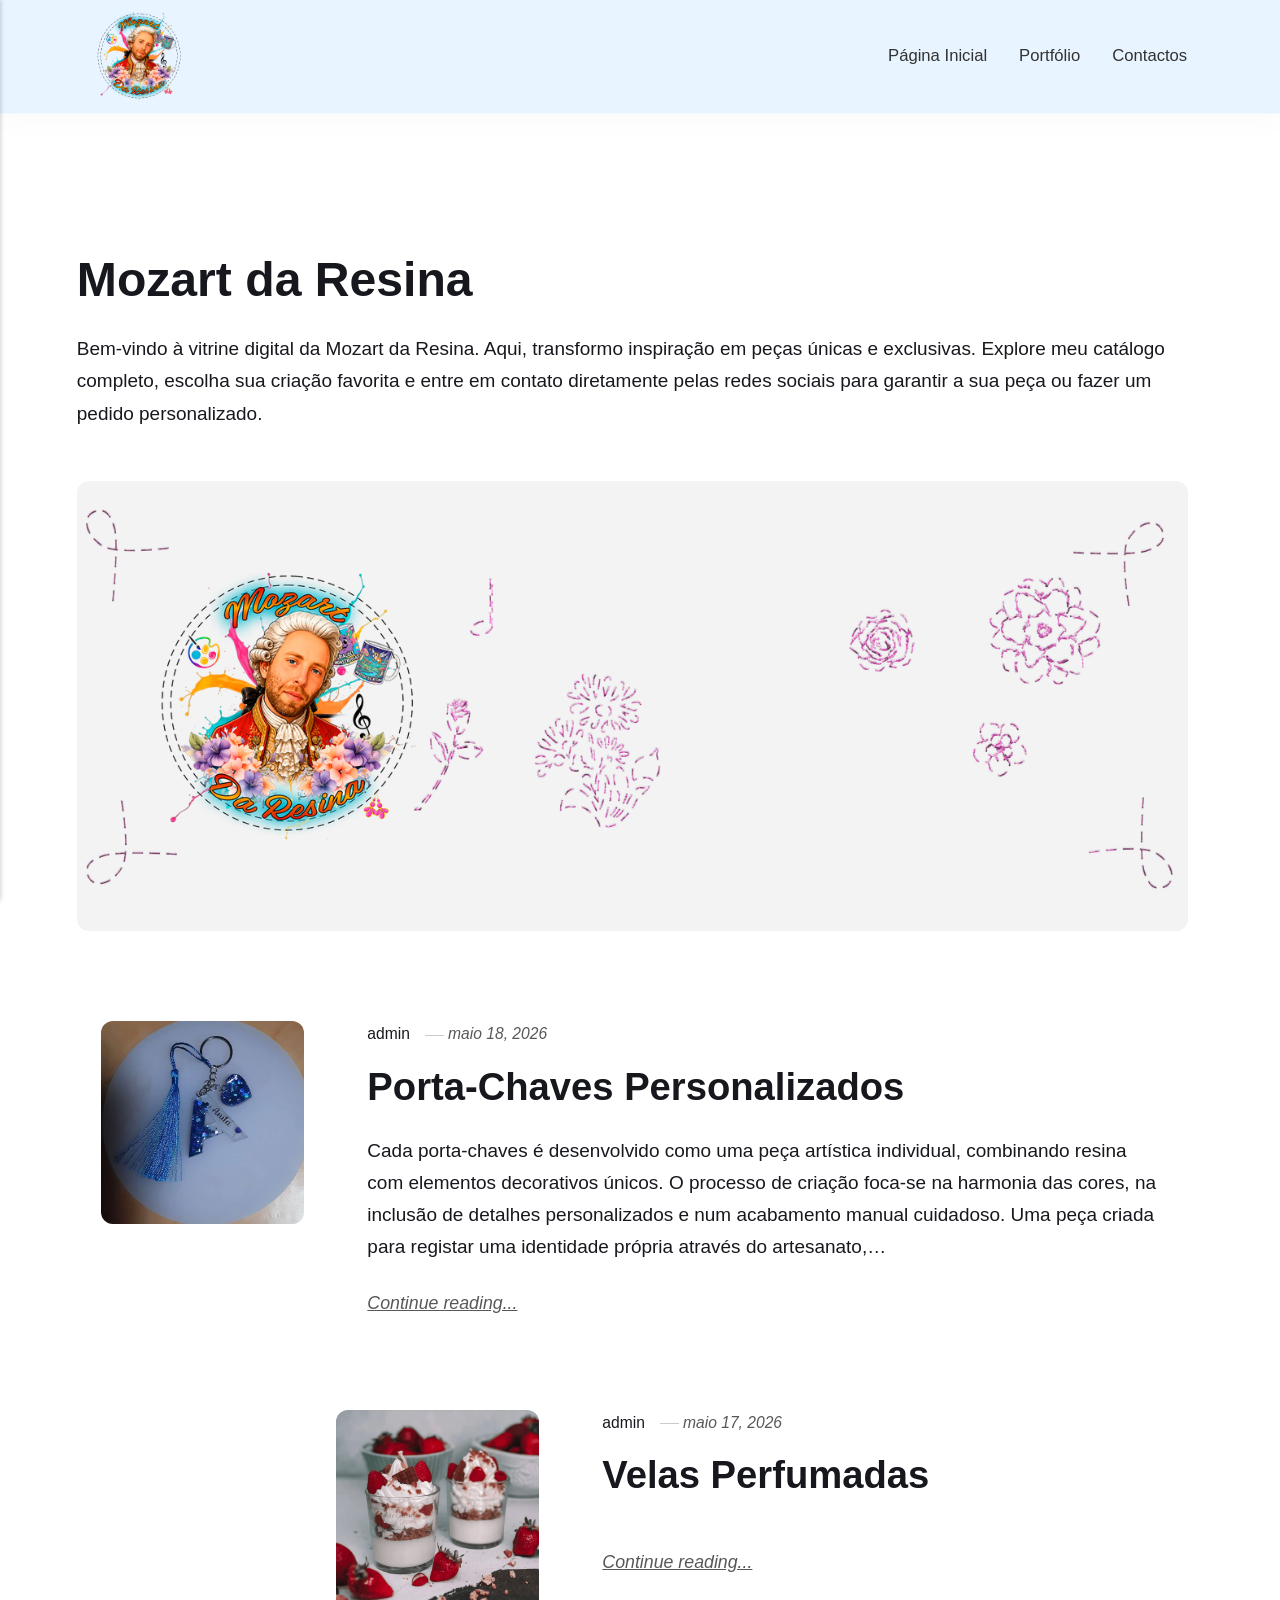
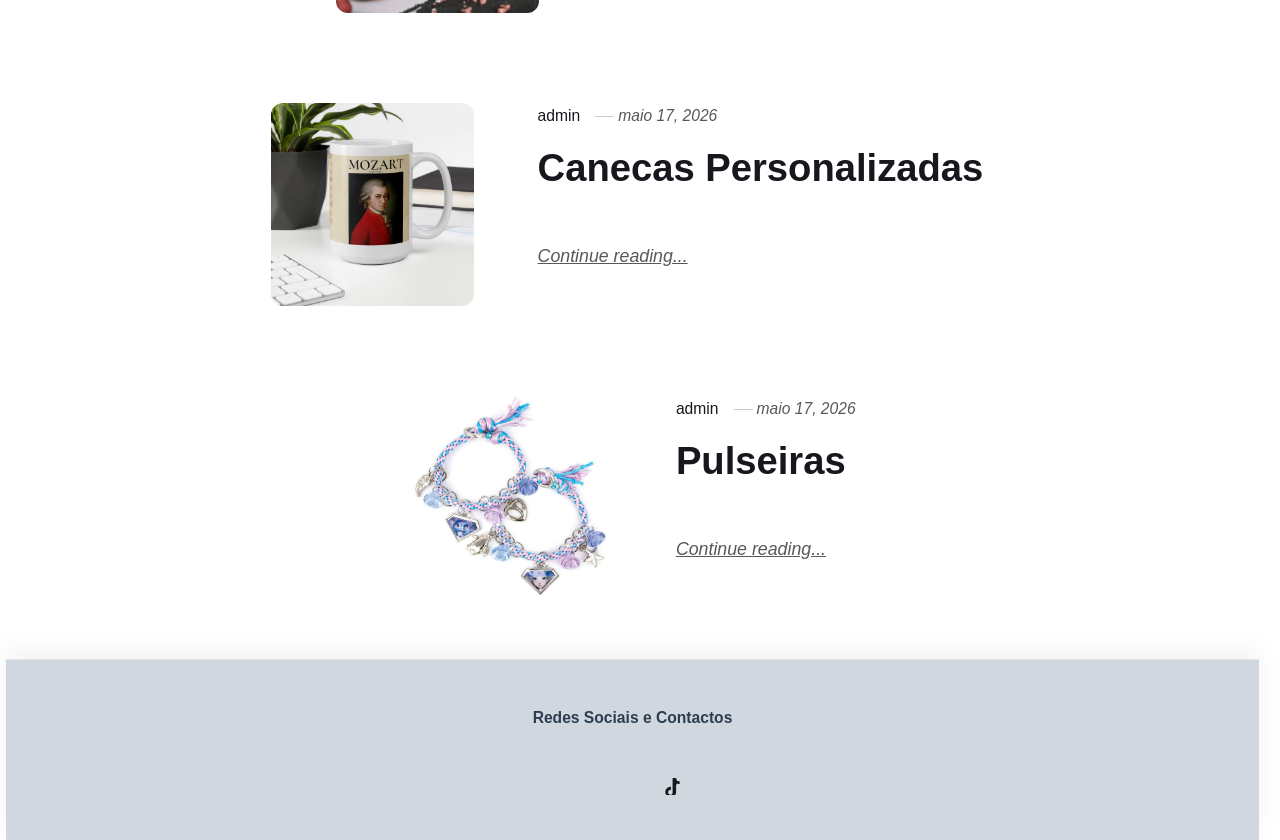
==== commit df96d644: "Updated from Publii" ====
--- a/index.html
+++ b/index.html
@@ -1,6 +1,6 @@
-<!DOCTYPE html><html lang="pt"><head><meta charset="utf-8"><meta http-equiv="X-UA-Compatible" content="IE=edge"><meta name="viewport" content="width=device-width,initial-scale=1"><title>MozartDaResina</title><meta name="generator" content="Publii Open-Source CMS for Static Site"><link rel="canonical" href="https://mozartdaresina.github.io/mozartdaresinawebpage/"><link rel="alternate" type="application/atom+xml" href="https://mozartdaresina.github.io/mozartdaresinawebpage/feed.xml" title="MozartDaResina - RSS"><link rel="alternate" type="application/json" href="https://mozartdaresina.github.io/mozartdaresinawebpage/feed.json" title="MozartDaResina - JSON"><meta property="og:title" content="MozartDaResina"><meta property="og:image" content="https://mozartdaresina.github.io/mozartdaresinawebpage/media/website/mrdes-2.png"><meta property="og:image:width" content="1000"><meta property="og:image:height" content="1000"><meta property="og:site_name" content="MozartDaResina"><meta property="og:description" content=""><meta property="og:url" content="https://mozartdaresina.github.io/mozartdaresinawebpage/"><meta property="og:type" content="website"><link rel="stylesheet" href="https://mozartdaresina.github.io/mozartdaresinawebpage/assets/css/style.css?v=2f9f1d440d6b1ed42aba573fec5dcd96"><script type="application/ld+json">{"@context":"http://schema.org","@type":"Organization","name":"MozartDaResina","logo":"https://mozartdaresina.github.io/mozartdaresinawebpage/media/website/mrdes-2.png","url":"https://mozartdaresina.github.io/mozartdaresinawebpage/","sameAs":["https://www.facebook.com/profile.php?id=61551249046999","https://www.instagram.com/mozartdaresina/"]}</script><noscript><style>img[loading] {
+<!DOCTYPE html><html lang="pt"><head><meta charset="utf-8"><meta http-equiv="X-UA-Compatible" content="IE=edge"><meta name="viewport" content="width=device-width,initial-scale=1"><title>MozartDaResina</title><meta name="generator" content="Publii Open-Source CMS for Static Site"><link rel="canonical" href="https://mozartdaresina.github.io/mozartdaresinawebpage/"><link rel="alternate" type="application/atom+xml" href="https://mozartdaresina.github.io/mozartdaresinawebpage/feed.xml" title="MozartDaResina - RSS"><link rel="alternate" type="application/json" href="https://mozartdaresina.github.io/mozartdaresinawebpage/feed.json" title="MozartDaResina - JSON"><meta property="og:title" content="MozartDaResina"><meta property="og:image" content="https://mozartdaresina.github.io/mozartdaresinawebpage/media/website/mrdes-2.png"><meta property="og:image:width" content="1000"><meta property="og:image:height" content="1000"><meta property="og:site_name" content="MozartDaResina"><meta property="og:description" content=""><meta property="og:url" content="https://mozartdaresina.github.io/mozartdaresinawebpage/"><meta property="og:type" content="website"><link rel="stylesheet" href="https://mozartdaresina.github.io/mozartdaresinawebpage/assets/css/style.css?v=7723d2175f6c17d5b5532b65112f0703"><script type="application/ld+json">{"@context":"http://schema.org","@type":"Organization","name":"MozartDaResina","logo":"https://mozartdaresina.github.io/mozartdaresinawebpage/media/website/mrdes-2.png","url":"https://mozartdaresina.github.io/mozartdaresinawebpage/","sameAs":["https://www.facebook.com/profile.php?id=61551249046999","https://www.instagram.com/mozartdaresina/"]}</script><noscript><style>img[loading] {
                     opacity: 1;
-                }</style></noscript></head><body class="home-template"><header class="top js-header"><a class="logo" href="https://mozartdaresina.github.io/mozartdaresinawebpage/"><img src="https://mozartdaresina.github.io/mozartdaresinawebpage/media/website/mrdes-2.png" alt="MozartDaResina" width="1000" height="1000"></a><nav class="navbar js-navbar"><button class="navbar__toggle js-toggle" aria-label="Menu" aria-haspopup="true" aria-expanded="false"><span class="navbar__toggle-box"><span class="navbar__toggle-inner">Menu</span></span></button><ul class="navbar__menu"><li><a href="https://mozartdaresina.github.io/mozartdaresinawebpage/home.html" target="_self">Página Inicial</a></li><li><a href="https://mozartdaresina.github.io/mozartdaresinawebpage/tags/produtos/" target="_self">Portfólio</a></li><li><a href="https://mozartdaresina.github.io/mozartdaresinawebpage/contactos.html" target="_self">Contactos</a></li></ul></nav></header><main><div class="hero"><header class="hero__content"><div class="wrapper"><h1> </h1><h1> </h1><h1>Mozart da Resina</h1><p>Bem-vindo à vitrine digital da Mozart da Resina. Aqui, transformo inspiração em peças únicas e exclusivas. Explore meu catálogo completo, escolha sua criação favorita e entre em contato diretamente pelas redes sociais para garantir a sua peça ou fazer um pedido personalizado.</p></div></header><figure class="hero__image"><div class="hero__image-wrapper"><img src="https://mozartdaresina.github.io/mozartdaresinawebpage/media/website/mrdesBannerNoSocialIcons-2.png" srcset="https://mozartdaresina.github.io/mozartdaresinawebpage/media/website/responsive/mrdesBannerNoSocialIcons-2-xs.png 640w, https://mozartdaresina.github.io/mozartdaresinawebpage/media/website/responsive/mrdesBannerNoSocialIcons-2-sm.png 768w, https://mozartdaresina.github.io/mozartdaresinawebpage/media/website/responsive/mrdesBannerNoSocialIcons-2-md.png 1024w, https://mozartdaresina.github.io/mozartdaresinawebpage/media/website/responsive/mrdesBannerNoSocialIcons-2-lg.png 1366w, https://mozartdaresina.github.io/mozartdaresinawebpage/media/website/responsive/mrdesBannerNoSocialIcons-2-xl.png 1600w, https://mozartdaresina.github.io/mozartdaresinawebpage/media/website/responsive/mrdesBannerNoSocialIcons-2-2xl.png 1920w" sizes="88vw" loading="eager" width="2560" height="1440" alt=""></div></figure></div><div class="wrapper feed"><article class="feed__item feed__item--centered"><figure class="feed__image"><img src="https://mozartdaresina.github.io/mozartdaresinawebpage/media/posts/18/469814975_122192056688041634_2477965389288276808_n.jpg" srcset="https://mozartdaresina.github.io/mozartdaresinawebpage/media/posts/18/responsive/469814975_122192056688041634_2477965389288276808_n-xs.jpg 640w, https://mozartdaresina.github.io/mozartdaresinawebpage/media/posts/18/responsive/469814975_122192056688041634_2477965389288276808_n-sm.jpg 768w, https://mozartdaresina.github.io/mozartdaresinawebpage/media/posts/18/responsive/469814975_122192056688041634_2477965389288276808_n-md.jpg 1024w" sizes="(min-width: 600px) calc(4.38vw + 143px), 87.86vw" loading="lazy" height="600" width="600" alt=""></figure><div class="feed__content"><header><div class="feed__meta"><a href="https://mozartdaresina.github.io/mozartdaresinawebpage/authors/admin/" class="feed__author">admin</a> <time datetime="2026-05-18T19:52" class="feed__date">maio 18, 2026</time></div><h2 class="feed__title"><a href="https://mozartdaresina.github.io/mozartdaresinawebpage/porta-chaves-personalizado.html">Porta-Chaves Personalizados</a></h2></header><p>Fazemos porta-chaves personalizados</p><a href="https://mozartdaresina.github.io/mozartdaresinawebpage/porta-chaves-personalizado.html" class="readmore feed__readmore">Continue reading...</a></div></article><article class="feed__item feed__item--centered"><figure class="feed__image"><img src="https://mozartdaresina.github.io/mozartdaresinawebpage/media/posts/17/velas.png" srcset="https://mozartdaresina.github.io/mozartdaresinawebpage/media/posts/17/responsive/velas-xs.png 640w, https://mozartdaresina.github.io/mozartdaresinawebpage/media/posts/17/responsive/velas-sm.png 768w, https://mozartdaresina.github.io/mozartdaresinawebpage/media/posts/17/responsive/velas-md.png 1024w" sizes="(min-width: 600px) calc(4.38vw + 143px), 87.86vw" loading="lazy" height="803" width="794" alt=""></figure><div class="feed__content"><header><div class="feed__meta"><a href="https://mozartdaresina.github.io/mozartdaresinawebpage/authors/admin/" class="feed__author">admin</a> <time datetime="2026-05-17T00:39" class="feed__date">maio 17, 2026</time></div><h2 class="feed__title"><a href="https://mozartdaresina.github.io/mozartdaresinawebpage/velas-perfumadas.html">Velas Perfumadas</a></h2></header><p></p><a href="https://mozartdaresina.github.io/mozartdaresinawebpage/velas-perfumadas.html" class="readmore feed__readmore">Continue reading...</a></div></article><article class="feed__item feed__item--centered"><figure class="feed__image"><img src="https://mozartdaresina.github.io/mozartdaresinawebpage/media/posts/16/canecas.png" srcset="https://mozartdaresina.github.io/mozartdaresinawebpage/media/posts/16/responsive/canecas-xs.png 640w, https://mozartdaresina.github.io/mozartdaresinawebpage/media/posts/16/responsive/canecas-sm.png 768w, https://mozartdaresina.github.io/mozartdaresinawebpage/media/posts/16/responsive/canecas-md.png 1024w" sizes="(min-width: 600px) calc(4.38vw + 143px), 87.86vw" loading="lazy" height="794" width="794" alt=""></figure><div class="feed__content"><header><div class="feed__meta"><a href="https://mozartdaresina.github.io/mozartdaresinawebpage/authors/admin/" class="feed__author">admin</a> <time datetime="2026-05-17T00:29" class="feed__date">maio 17, 2026</time></div><h2 class="feed__title"><a href="https://mozartdaresina.github.io/mozartdaresinawebpage/canecas-personalizadoa.html">Canecas Personalizadas </a></h2></header><p></p><a href="https://mozartdaresina.github.io/mozartdaresinawebpage/canecas-personalizadoa.html" class="readmore feed__readmore">Continue reading...</a></div></article><article class="feed__item feed__item--centered"><figure class="feed__image"><img src="https://mozartdaresina.github.io/mozartdaresinawebpage/media/posts/15/pulseiras.jpg" srcset="https://mozartdaresina.github.io/mozartdaresinawebpage/media/posts/15/responsive/pulseiras-xs.jpg 640w, https://mozartdaresina.github.io/mozartdaresinawebpage/media/posts/15/responsive/pulseiras-sm.jpg 768w, https://mozartdaresina.github.io/mozartdaresinawebpage/media/posts/15/responsive/pulseiras-md.jpg 1024w" sizes="(min-width: 600px) calc(4.38vw + 143px), 87.86vw" loading="lazy" height="1000" width="1000" alt=""></figure><div class="feed__content"><header><div class="feed__meta"><a href="https://mozartdaresina.github.io/mozartdaresinawebpage/authors/admin/" class="feed__author">admin</a> <time datetime="2026-05-17T00:23" class="feed__date">maio 17, 2026</time></div><h2 class="feed__title"><a href="https://mozartdaresina.github.io/mozartdaresinawebpage/pulseiras.html">Pulseiras</a></h2></header><p></p><a href="https://mozartdaresina.github.io/mozartdaresinawebpage/pulseiras.html" class="readmore feed__readmore">Continue reading...</a></div></article></div></main><footer class="footer"><div class="wrapper"><div class="footer__copyright"><p><span id="copyright-text-brand">Redes Sociais e Contactos</span><script>document.addEventListener("DOMContentLoaded", function() {
+                }</style></noscript></head><body class="home-template"><header class="top js-header"><a class="logo" href="https://mozartdaresina.github.io/mozartdaresinawebpage/"><img src="https://mozartdaresina.github.io/mozartdaresinawebpage/media/website/mrdes-2.png" alt="MozartDaResina" width="1000" height="1000"></a><nav class="navbar js-navbar"><button class="navbar__toggle js-toggle" aria-label="Menu" aria-haspopup="true" aria-expanded="false"><span class="navbar__toggle-box"><span class="navbar__toggle-inner">Menu</span></span></button><ul class="navbar__menu"><li><a href="https://mozartdaresina.github.io/mozartdaresinawebpage/home.html" target="_self">Página Inicial</a></li><li><a href="https://mozartdaresina.github.io/mozartdaresinawebpage/tags/produtos/" target="_self">Portfólio</a></li><li><a href="https://mozartdaresina.github.io/mozartdaresinawebpage/contactos.html" target="_self">Contactos</a></li></ul></nav></header><main><div class="hero"><header class="hero__content"><div class="wrapper"><h1> </h1><h1> </h1><h1>Mozart da Resina</h1><p>Bem-vindo à vitrine digital da Mozart da Resina. Aqui, transformo inspiração em peças únicas e exclusivas. Explore meu catálogo completo, escolha sua criação favorita e entre em contato diretamente pelas redes sociais para garantir a sua peça ou fazer um pedido personalizado.</p></div></header><figure class="hero__image"><div class="hero__image-wrapper"><img src="https://mozartdaresina.github.io/mozartdaresinawebpage/media/website/mrdesBannerNoSocialIcons-2.png" srcset="https://mozartdaresina.github.io/mozartdaresinawebpage/media/website/responsive/mrdesBannerNoSocialIcons-2-xs.png 640w, https://mozartdaresina.github.io/mozartdaresinawebpage/media/website/responsive/mrdesBannerNoSocialIcons-2-sm.png 768w, https://mozartdaresina.github.io/mozartdaresinawebpage/media/website/responsive/mrdesBannerNoSocialIcons-2-md.png 1024w, https://mozartdaresina.github.io/mozartdaresinawebpage/media/website/responsive/mrdesBannerNoSocialIcons-2-lg.png 1366w, https://mozartdaresina.github.io/mozartdaresinawebpage/media/website/responsive/mrdesBannerNoSocialIcons-2-xl.png 1600w, https://mozartdaresina.github.io/mozartdaresinawebpage/media/website/responsive/mrdesBannerNoSocialIcons-2-2xl.png 1920w" sizes="88vw" loading="eager" width="2560" height="1440" alt=""></div></figure></div><div class="wrapper feed"><article class="feed__item feed__item--centered"><figure class="feed__image"><img src="https://mozartdaresina.github.io/mozartdaresinawebpage/media/posts/18/469814975_122192056688041634_2477965389288276808_n.jpg" srcset="https://mozartdaresina.github.io/mozartdaresinawebpage/media/posts/18/responsive/469814975_122192056688041634_2477965389288276808_n-xs.jpg 640w, https://mozartdaresina.github.io/mozartdaresinawebpage/media/posts/18/responsive/469814975_122192056688041634_2477965389288276808_n-sm.jpg 768w, https://mozartdaresina.github.io/mozartdaresinawebpage/media/posts/18/responsive/469814975_122192056688041634_2477965389288276808_n-md.jpg 1024w" sizes="(min-width: 600px) calc(4.38vw + 143px), 87.86vw" loading="lazy" height="600" width="600" alt=""></figure><div class="feed__content"><header><div class="feed__meta"><a href="https://mozartdaresina.github.io/mozartdaresinawebpage/authors/admin/" class="feed__author">admin</a> <time datetime="2026-05-18T19:52" class="feed__date">maio 18, 2026</time></div><h2 class="feed__title"><a href="https://mozartdaresina.github.io/mozartdaresinawebpage/porta-chaves-personalizado.html">Porta-Chaves Personalizados</a></h2></header><p>Cada porta-chaves é desenvolvido como uma peça artística individual, combinando resina com elementos decorativos únicos. O processo de criação foca-se na harmonia das cores, na inclusão de detalhes personalizados e num acabamento manual cuidadoso. Uma peça criada para registar uma identidade própria através do artesanato,&hellip;</p><a href="https://mozartdaresina.github.io/mozartdaresinawebpage/porta-chaves-personalizado.html" class="readmore feed__readmore">Continue reading...</a></div></article><article class="feed__item feed__item--centered"><figure class="feed__image"><img src="https://mozartdaresina.github.io/mozartdaresinawebpage/media/posts/17/velas.png" srcset="https://mozartdaresina.github.io/mozartdaresinawebpage/media/posts/17/responsive/velas-xs.png 640w, https://mozartdaresina.github.io/mozartdaresinawebpage/media/posts/17/responsive/velas-sm.png 768w, https://mozartdaresina.github.io/mozartdaresinawebpage/media/posts/17/responsive/velas-md.png 1024w" sizes="(min-width: 600px) calc(4.38vw + 143px), 87.86vw" loading="lazy" height="803" width="794" alt=""></figure><div class="feed__content"><header><div class="feed__meta"><a href="https://mozartdaresina.github.io/mozartdaresinawebpage/authors/admin/" class="feed__author">admin</a> <time datetime="2026-05-17T00:39" class="feed__date">maio 17, 2026</time></div><h2 class="feed__title"><a href="https://mozartdaresina.github.io/mozartdaresinawebpage/velas-perfumadas.html">Velas Perfumadas</a></h2></header><p></p><a href="https://mozartdaresina.github.io/mozartdaresinawebpage/velas-perfumadas.html" class="readmore feed__readmore">Continue reading...</a></div></article><article class="feed__item feed__item--centered"><figure class="feed__image"><img src="https://mozartdaresina.github.io/mozartdaresinawebpage/media/posts/16/canecas.png" srcset="https://mozartdaresina.github.io/mozartdaresinawebpage/media/posts/16/responsive/canecas-xs.png 640w, https://mozartdaresina.github.io/mozartdaresinawebpage/media/posts/16/responsive/canecas-sm.png 768w, https://mozartdaresina.github.io/mozartdaresinawebpage/media/posts/16/responsive/canecas-md.png 1024w" sizes="(min-width: 600px) calc(4.38vw + 143px), 87.86vw" loading="lazy" height="794" width="794" alt=""></figure><div class="feed__content"><header><div class="feed__meta"><a href="https://mozartdaresina.github.io/mozartdaresinawebpage/authors/admin/" class="feed__author">admin</a> <time datetime="2026-05-17T00:29" class="feed__date">maio 17, 2026</time></div><h2 class="feed__title"><a href="https://mozartdaresina.github.io/mozartdaresinawebpage/canecas-personalizadoa.html">Canecas Personalizadas </a></h2></header><p></p><a href="https://mozartdaresina.github.io/mozartdaresinawebpage/canecas-personalizadoa.html" class="readmore feed__readmore">Continue reading...</a></div></article><article class="feed__item feed__item--centered"><figure class="feed__image"><img src="https://mozartdaresina.github.io/mozartdaresinawebpage/media/posts/15/pulseiras.jpg" srcset="https://mozartdaresina.github.io/mozartdaresinawebpage/media/posts/15/responsive/pulseiras-xs.jpg 640w, https://mozartdaresina.github.io/mozartdaresinawebpage/media/posts/15/responsive/pulseiras-sm.jpg 768w, https://mozartdaresina.github.io/mozartdaresinawebpage/media/posts/15/responsive/pulseiras-md.jpg 1024w" sizes="(min-width: 600px) calc(4.38vw + 143px), 87.86vw" loading="lazy" height="1000" width="1000" alt=""></figure><div class="feed__content"><header><div class="feed__meta"><a href="https://mozartdaresina.github.io/mozartdaresinawebpage/authors/admin/" class="feed__author">admin</a> <time datetime="2026-05-17T00:23" class="feed__date">maio 17, 2026</time></div><h2 class="feed__title"><a href="https://mozartdaresina.github.io/mozartdaresinawebpage/pulseiras.html">Pulseiras</a></h2></header><p></p><a href="https://mozartdaresina.github.io/mozartdaresinawebpage/pulseiras.html" class="readmore feed__readmore">Continue reading...</a></div></article></div></main><footer class="footer"><div class="wrapper"><div class="footer__copyright"><p><span id="copyright-text-brand">Redes Sociais e Contactos</span><script>document.addEventListener("DOMContentLoaded", function() {
   // 1. Aplica o efeito Glassmorphism Perfeito ao Footer
   var siteFooter = document.querySelector('.footer') || document.querySelector('#site-footer') || document.querySelector('footer');
   if (siteFooter) {
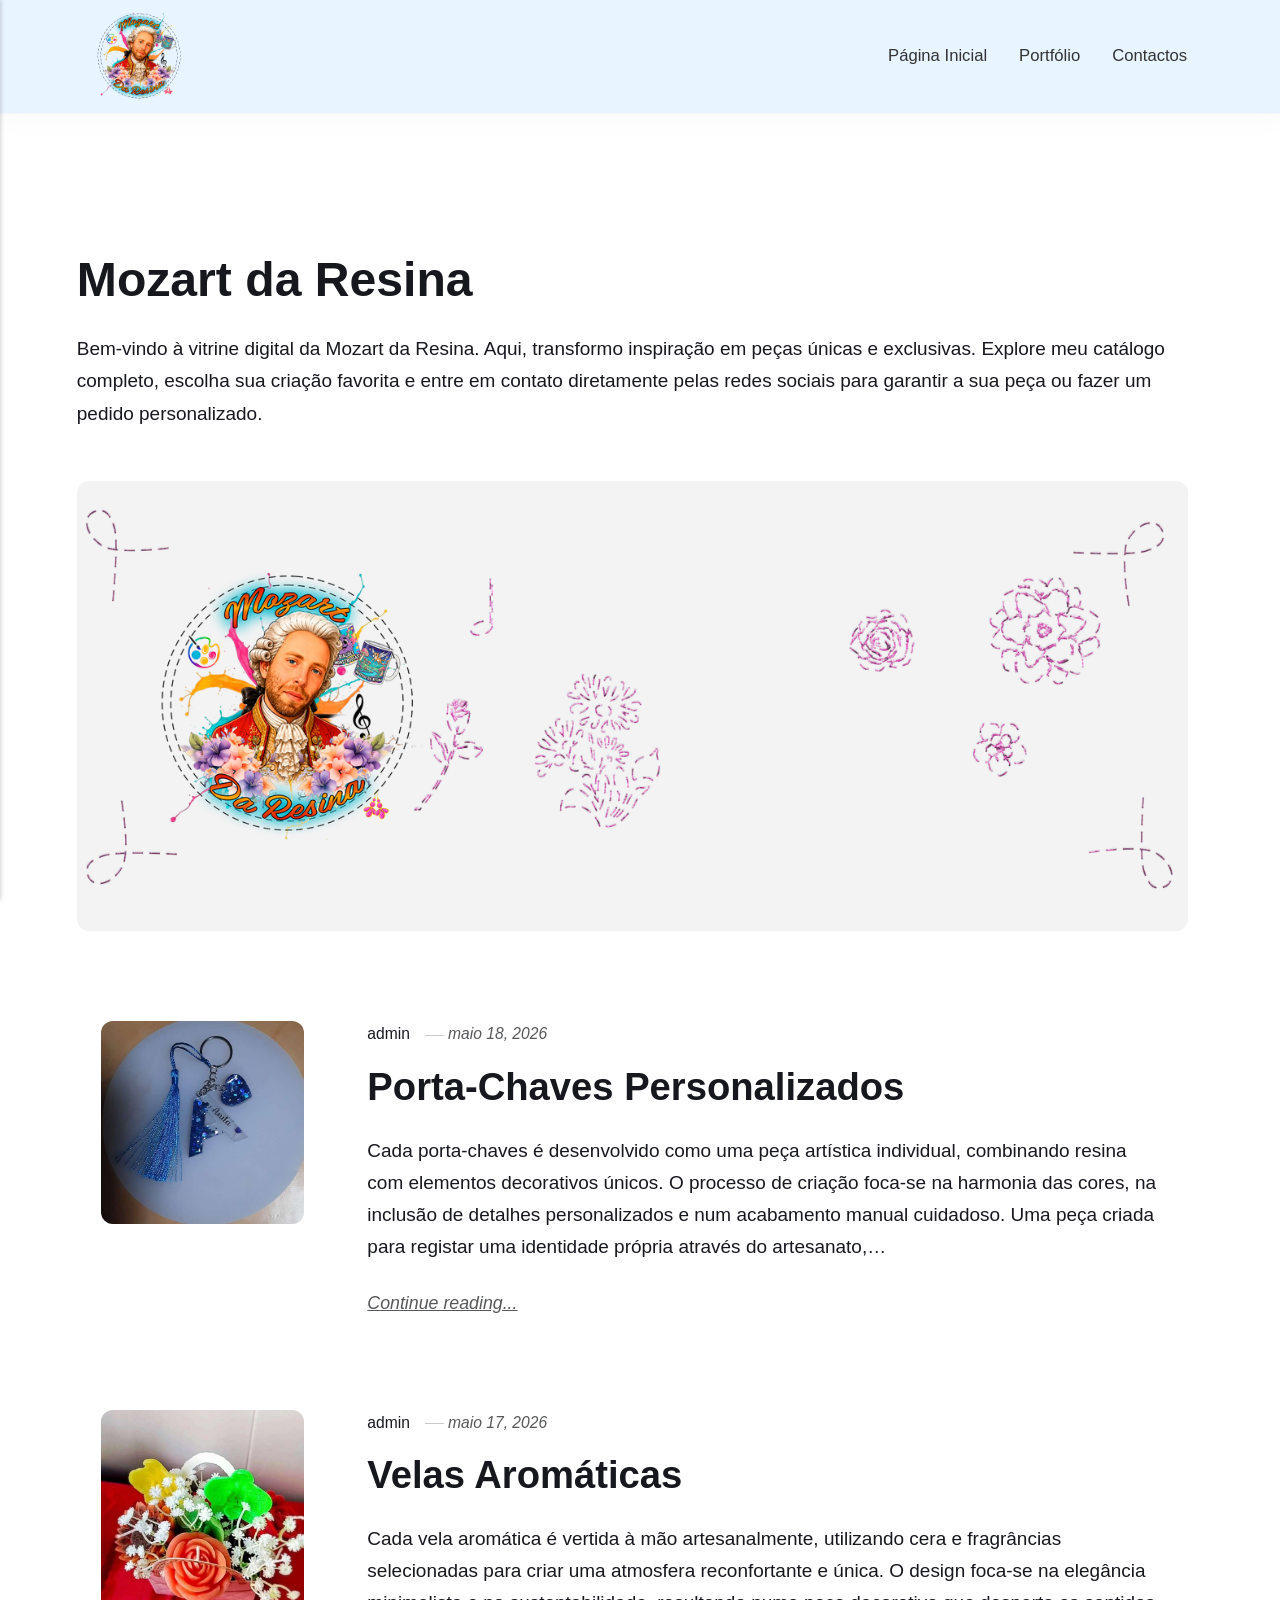
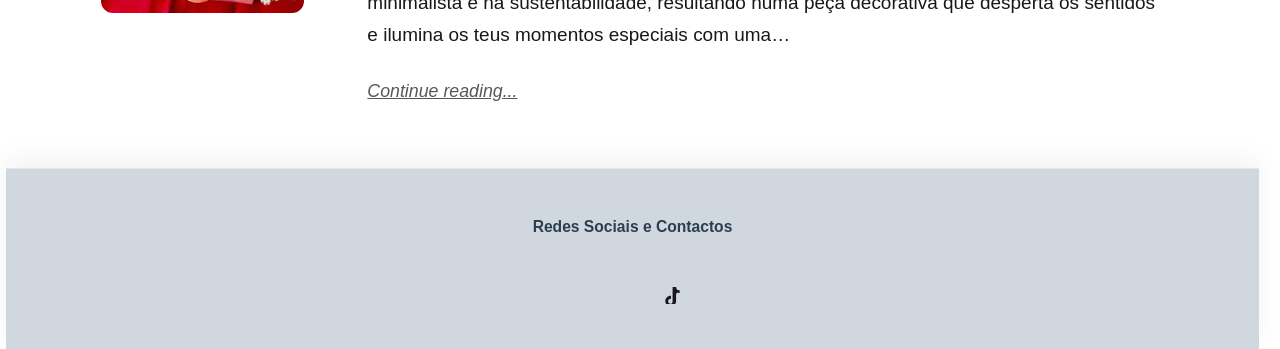
==== commit c80a3bf3: "Updated from Publii" ====
--- a/index.html
+++ b/index.html
@@ -1,6 +1,6 @@
 <!DOCTYPE html><html lang="pt"><head><meta charset="utf-8"><meta http-equiv="X-UA-Compatible" content="IE=edge"><meta name="viewport" content="width=device-width,initial-scale=1"><title>MozartDaResina</title><meta name="generator" content="Publii Open-Source CMS for Static Site"><link rel="canonical" href="https://mozartdaresina.github.io/mozartdaresinawebpage/"><link rel="alternate" type="application/atom+xml" href="https://mozartdaresina.github.io/mozartdaresinawebpage/feed.xml" title="MozartDaResina - RSS"><link rel="alternate" type="application/json" href="https://mozartdaresina.github.io/mozartdaresinawebpage/feed.json" title="MozartDaResina - JSON"><meta property="og:title" content="MozartDaResina"><meta property="og:image" content="https://mozartdaresina.github.io/mozartdaresinawebpage/media/website/mrdes-2.png"><meta property="og:image:width" content="1000"><meta property="og:image:height" content="1000"><meta property="og:site_name" content="MozartDaResina"><meta property="og:description" content=""><meta property="og:url" content="https://mozartdaresina.github.io/mozartdaresinawebpage/"><meta property="og:type" content="website"><link rel="stylesheet" href="https://mozartdaresina.github.io/mozartdaresinawebpage/assets/css/style.css?v=7723d2175f6c17d5b5532b65112f0703"><script type="application/ld+json">{"@context":"http://schema.org","@type":"Organization","name":"MozartDaResina","logo":"https://mozartdaresina.github.io/mozartdaresinawebpage/media/website/mrdes-2.png","url":"https://mozartdaresina.github.io/mozartdaresinawebpage/","sameAs":["https://www.facebook.com/profile.php?id=61551249046999","https://www.instagram.com/mozartdaresina/"]}</script><noscript><style>img[loading] {
                     opacity: 1;
-                }</style></noscript></head><body class="home-template"><header class="top js-header"><a class="logo" href="https://mozartdaresina.github.io/mozartdaresinawebpage/"><img src="https://mozartdaresina.github.io/mozartdaresinawebpage/media/website/mrdes-2.png" alt="MozartDaResina" width="1000" height="1000"></a><nav class="navbar js-navbar"><button class="navbar__toggle js-toggle" aria-label="Menu" aria-haspopup="true" aria-expanded="false"><span class="navbar__toggle-box"><span class="navbar__toggle-inner">Menu</span></span></button><ul class="navbar__menu"><li><a href="https://mozartdaresina.github.io/mozartdaresinawebpage/home.html" target="_self">Página Inicial</a></li><li><a href="https://mozartdaresina.github.io/mozartdaresinawebpage/tags/produtos/" target="_self">Portfólio</a></li><li><a href="https://mozartdaresina.github.io/mozartdaresinawebpage/contactos.html" target="_self">Contactos</a></li></ul></nav></header><main><div class="hero"><header class="hero__content"><div class="wrapper"><h1> </h1><h1> </h1><h1>Mozart da Resina</h1><p>Bem-vindo à vitrine digital da Mozart da Resina. Aqui, transformo inspiração em peças únicas e exclusivas. Explore meu catálogo completo, escolha sua criação favorita e entre em contato diretamente pelas redes sociais para garantir a sua peça ou fazer um pedido personalizado.</p></div></header><figure class="hero__image"><div class="hero__image-wrapper"><img src="https://mozartdaresina.github.io/mozartdaresinawebpage/media/website/mrdesBannerNoSocialIcons-2.png" srcset="https://mozartdaresina.github.io/mozartdaresinawebpage/media/website/responsive/mrdesBannerNoSocialIcons-2-xs.png 640w, https://mozartdaresina.github.io/mozartdaresinawebpage/media/website/responsive/mrdesBannerNoSocialIcons-2-sm.png 768w, https://mozartdaresina.github.io/mozartdaresinawebpage/media/website/responsive/mrdesBannerNoSocialIcons-2-md.png 1024w, https://mozartdaresina.github.io/mozartdaresinawebpage/media/website/responsive/mrdesBannerNoSocialIcons-2-lg.png 1366w, https://mozartdaresina.github.io/mozartdaresinawebpage/media/website/responsive/mrdesBannerNoSocialIcons-2-xl.png 1600w, https://mozartdaresina.github.io/mozartdaresinawebpage/media/website/responsive/mrdesBannerNoSocialIcons-2-2xl.png 1920w" sizes="88vw" loading="eager" width="2560" height="1440" alt=""></div></figure></div><div class="wrapper feed"><article class="feed__item feed__item--centered"><figure class="feed__image"><img src="https://mozartdaresina.github.io/mozartdaresinawebpage/media/posts/18/469814975_122192056688041634_2477965389288276808_n.jpg" srcset="https://mozartdaresina.github.io/mozartdaresinawebpage/media/posts/18/responsive/469814975_122192056688041634_2477965389288276808_n-xs.jpg 640w, https://mozartdaresina.github.io/mozartdaresinawebpage/media/posts/18/responsive/469814975_122192056688041634_2477965389288276808_n-sm.jpg 768w, https://mozartdaresina.github.io/mozartdaresinawebpage/media/posts/18/responsive/469814975_122192056688041634_2477965389288276808_n-md.jpg 1024w" sizes="(min-width: 600px) calc(4.38vw + 143px), 87.86vw" loading="lazy" height="600" width="600" alt=""></figure><div class="feed__content"><header><div class="feed__meta"><a href="https://mozartdaresina.github.io/mozartdaresinawebpage/authors/admin/" class="feed__author">admin</a> <time datetime="2026-05-18T19:52" class="feed__date">maio 18, 2026</time></div><h2 class="feed__title"><a href="https://mozartdaresina.github.io/mozartdaresinawebpage/porta-chaves-personalizado.html">Porta-Chaves Personalizados</a></h2></header><p>Cada porta-chaves é desenvolvido como uma peça artística individual, combinando resina com elementos decorativos únicos. O processo de criação foca-se na harmonia das cores, na inclusão de detalhes personalizados e num acabamento manual cuidadoso. Uma peça criada para registar uma identidade própria através do artesanato,&hellip;</p><a href="https://mozartdaresina.github.io/mozartdaresinawebpage/porta-chaves-personalizado.html" class="readmore feed__readmore">Continue reading...</a></div></article><article class="feed__item feed__item--centered"><figure class="feed__image"><img src="https://mozartdaresina.github.io/mozartdaresinawebpage/media/posts/17/velas.png" srcset="https://mozartdaresina.github.io/mozartdaresinawebpage/media/posts/17/responsive/velas-xs.png 640w, https://mozartdaresina.github.io/mozartdaresinawebpage/media/posts/17/responsive/velas-sm.png 768w, https://mozartdaresina.github.io/mozartdaresinawebpage/media/posts/17/responsive/velas-md.png 1024w" sizes="(min-width: 600px) calc(4.38vw + 143px), 87.86vw" loading="lazy" height="803" width="794" alt=""></figure><div class="feed__content"><header><div class="feed__meta"><a href="https://mozartdaresina.github.io/mozartdaresinawebpage/authors/admin/" class="feed__author">admin</a> <time datetime="2026-05-17T00:39" class="feed__date">maio 17, 2026</time></div><h2 class="feed__title"><a href="https://mozartdaresina.github.io/mozartdaresinawebpage/velas-perfumadas.html">Velas Perfumadas</a></h2></header><p></p><a href="https://mozartdaresina.github.io/mozartdaresinawebpage/velas-perfumadas.html" class="readmore feed__readmore">Continue reading...</a></div></article><article class="feed__item feed__item--centered"><figure class="feed__image"><img src="https://mozartdaresina.github.io/mozartdaresinawebpage/media/posts/16/canecas.png" srcset="https://mozartdaresina.github.io/mozartdaresinawebpage/media/posts/16/responsive/canecas-xs.png 640w, https://mozartdaresina.github.io/mozartdaresinawebpage/media/posts/16/responsive/canecas-sm.png 768w, https://mozartdaresina.github.io/mozartdaresinawebpage/media/posts/16/responsive/canecas-md.png 1024w" sizes="(min-width: 600px) calc(4.38vw + 143px), 87.86vw" loading="lazy" height="794" width="794" alt=""></figure><div class="feed__content"><header><div class="feed__meta"><a href="https://mozartdaresina.github.io/mozartdaresinawebpage/authors/admin/" class="feed__author">admin</a> <time datetime="2026-05-17T00:29" class="feed__date">maio 17, 2026</time></div><h2 class="feed__title"><a href="https://mozartdaresina.github.io/mozartdaresinawebpage/canecas-personalizadoa.html">Canecas Personalizadas </a></h2></header><p></p><a href="https://mozartdaresina.github.io/mozartdaresinawebpage/canecas-personalizadoa.html" class="readmore feed__readmore">Continue reading...</a></div></article><article class="feed__item feed__item--centered"><figure class="feed__image"><img src="https://mozartdaresina.github.io/mozartdaresinawebpage/media/posts/15/pulseiras.jpg" srcset="https://mozartdaresina.github.io/mozartdaresinawebpage/media/posts/15/responsive/pulseiras-xs.jpg 640w, https://mozartdaresina.github.io/mozartdaresinawebpage/media/posts/15/responsive/pulseiras-sm.jpg 768w, https://mozartdaresina.github.io/mozartdaresinawebpage/media/posts/15/responsive/pulseiras-md.jpg 1024w" sizes="(min-width: 600px) calc(4.38vw + 143px), 87.86vw" loading="lazy" height="1000" width="1000" alt=""></figure><div class="feed__content"><header><div class="feed__meta"><a href="https://mozartdaresina.github.io/mozartdaresinawebpage/authors/admin/" class="feed__author">admin</a> <time datetime="2026-05-17T00:23" class="feed__date">maio 17, 2026</time></div><h2 class="feed__title"><a href="https://mozartdaresina.github.io/mozartdaresinawebpage/pulseiras.html">Pulseiras</a></h2></header><p></p><a href="https://mozartdaresina.github.io/mozartdaresinawebpage/pulseiras.html" class="readmore feed__readmore">Continue reading...</a></div></article></div></main><footer class="footer"><div class="wrapper"><div class="footer__copyright"><p><span id="copyright-text-brand">Redes Sociais e Contactos</span><script>document.addEventListener("DOMContentLoaded", function() {
+                }</style></noscript></head><body class="home-template"><header class="top js-header"><a class="logo" href="https://mozartdaresina.github.io/mozartdaresinawebpage/"><img src="https://mozartdaresina.github.io/mozartdaresinawebpage/media/website/mrdes-2.png" alt="MozartDaResina" width="1000" height="1000"></a><nav class="navbar js-navbar"><button class="navbar__toggle js-toggle" aria-label="Menu" aria-haspopup="true" aria-expanded="false"><span class="navbar__toggle-box"><span class="navbar__toggle-inner">Menu</span></span></button><ul class="navbar__menu"><li><a href="https://mozartdaresina.github.io/mozartdaresinawebpage/home.html" target="_self">Página Inicial</a></li><li><a href="https://mozartdaresina.github.io/mozartdaresinawebpage/tags/produtos/" target="_self">Portfólio</a></li><li><a href="https://mozartdaresina.github.io/mozartdaresinawebpage/contactos.html" target="_self">Contactos</a></li></ul></nav></header><main><div class="hero"><header class="hero__content"><div class="wrapper"><h1> </h1><h1> </h1><h1>Mozart da Resina</h1><p>Bem-vindo à vitrine digital da Mozart da Resina. Aqui, transformo inspiração em peças únicas e exclusivas. Explore meu catálogo completo, escolha sua criação favorita e entre em contato diretamente pelas redes sociais para garantir a sua peça ou fazer um pedido personalizado.</p></div></header><figure class="hero__image"><div class="hero__image-wrapper"><img src="https://mozartdaresina.github.io/mozartdaresinawebpage/media/website/mrdesBannerNoSocialIcons-2.png" srcset="https://mozartdaresina.github.io/mozartdaresinawebpage/media/website/responsive/mrdesBannerNoSocialIcons-2-xs.png 640w, https://mozartdaresina.github.io/mozartdaresinawebpage/media/website/responsive/mrdesBannerNoSocialIcons-2-sm.png 768w, https://mozartdaresina.github.io/mozartdaresinawebpage/media/website/responsive/mrdesBannerNoSocialIcons-2-md.png 1024w, https://mozartdaresina.github.io/mozartdaresinawebpage/media/website/responsive/mrdesBannerNoSocialIcons-2-lg.png 1366w, https://mozartdaresina.github.io/mozartdaresinawebpage/media/website/responsive/mrdesBannerNoSocialIcons-2-xl.png 1600w, https://mozartdaresina.github.io/mozartdaresinawebpage/media/website/responsive/mrdesBannerNoSocialIcons-2-2xl.png 1920w" sizes="88vw" loading="eager" width="2560" height="1440" alt=""></div></figure></div><div class="wrapper feed"><article class="feed__item feed__item--centered"><figure class="feed__image"><img src="https://mozartdaresina.github.io/mozartdaresinawebpage/media/posts/18/469814975_122192056688041634_2477965389288276808_n.jpg" srcset="https://mozartdaresina.github.io/mozartdaresinawebpage/media/posts/18/responsive/469814975_122192056688041634_2477965389288276808_n-xs.jpg 640w, https://mozartdaresina.github.io/mozartdaresinawebpage/media/posts/18/responsive/469814975_122192056688041634_2477965389288276808_n-sm.jpg 768w, https://mozartdaresina.github.io/mozartdaresinawebpage/media/posts/18/responsive/469814975_122192056688041634_2477965389288276808_n-md.jpg 1024w" sizes="(min-width: 600px) calc(4.38vw + 143px), 87.86vw" loading="lazy" height="600" width="600" alt=""></figure><div class="feed__content"><header><div class="feed__meta"><a href="https://mozartdaresina.github.io/mozartdaresinawebpage/authors/admin/" class="feed__author">admin</a> <time datetime="2026-05-18T19:52" class="feed__date">maio 18, 2026</time></div><h2 class="feed__title"><a href="https://mozartdaresina.github.io/mozartdaresinawebpage/porta-chaves-personalizado.html">Porta-Chaves Personalizados</a></h2></header><p>Cada porta-chaves é desenvolvido como uma peça artística individual, combinando resina com elementos decorativos únicos. O processo de criação foca-se na harmonia das cores, na inclusão de detalhes personalizados e num acabamento manual cuidadoso. Uma peça criada para registar uma identidade própria através do artesanato,&hellip;</p><a href="https://mozartdaresina.github.io/mozartdaresinawebpage/porta-chaves-personalizado.html" class="readmore feed__readmore">Continue reading...</a></div></article><article class="feed__item feed__item--centered"><figure class="feed__image"><img src="https://mozartdaresina.github.io/mozartdaresinawebpage/media/posts/17/VelaAromatica02.jpg" srcset="https://mozartdaresina.github.io/mozartdaresinawebpage/media/posts/17/responsive/VelaAromatica02-xs.jpg 640w, https://mozartdaresina.github.io/mozartdaresinawebpage/media/posts/17/responsive/VelaAromatica02-sm.jpg 768w, https://mozartdaresina.github.io/mozartdaresinawebpage/media/posts/17/responsive/VelaAromatica02-md.jpg 1024w" sizes="(min-width: 600px) calc(4.38vw + 143px), 87.86vw" loading="lazy" height="600" width="600" alt=""></figure><div class="feed__content"><header><div class="feed__meta"><a href="https://mozartdaresina.github.io/mozartdaresinawebpage/authors/admin/" class="feed__author">admin</a> <time datetime="2026-05-17T00:39" class="feed__date">maio 17, 2026</time></div><h2 class="feed__title"><a href="https://mozartdaresina.github.io/mozartdaresinawebpage/velas-perfumadas.html">Velas Aromáticas</a></h2></header><p>Cada vela aromática é vertida à mão artesanalmente, utilizando cera e fragrâncias selecionadas para criar uma atmosfera reconfortante e única. O design foca-se na elegância minimalista e na sustentabilidade, resultando numa peça decorativa que desperta os sentidos e ilumina os teus momentos especiais com uma&hellip;</p><a href="https://mozartdaresina.github.io/mozartdaresinawebpage/velas-perfumadas.html" class="readmore feed__readmore">Continue reading...</a></div></article></div></main><footer class="footer"><div class="wrapper"><div class="footer__copyright"><p><span id="copyright-text-brand">Redes Sociais e Contactos</span><script>document.addEventListener("DOMContentLoaded", function() {
   // 1. Aplica o efeito Glassmorphism Perfeito ao Footer
   var siteFooter = document.querySelector('.footer') || document.querySelector('#site-footer') || document.querySelector('footer');
   if (siteFooter) {
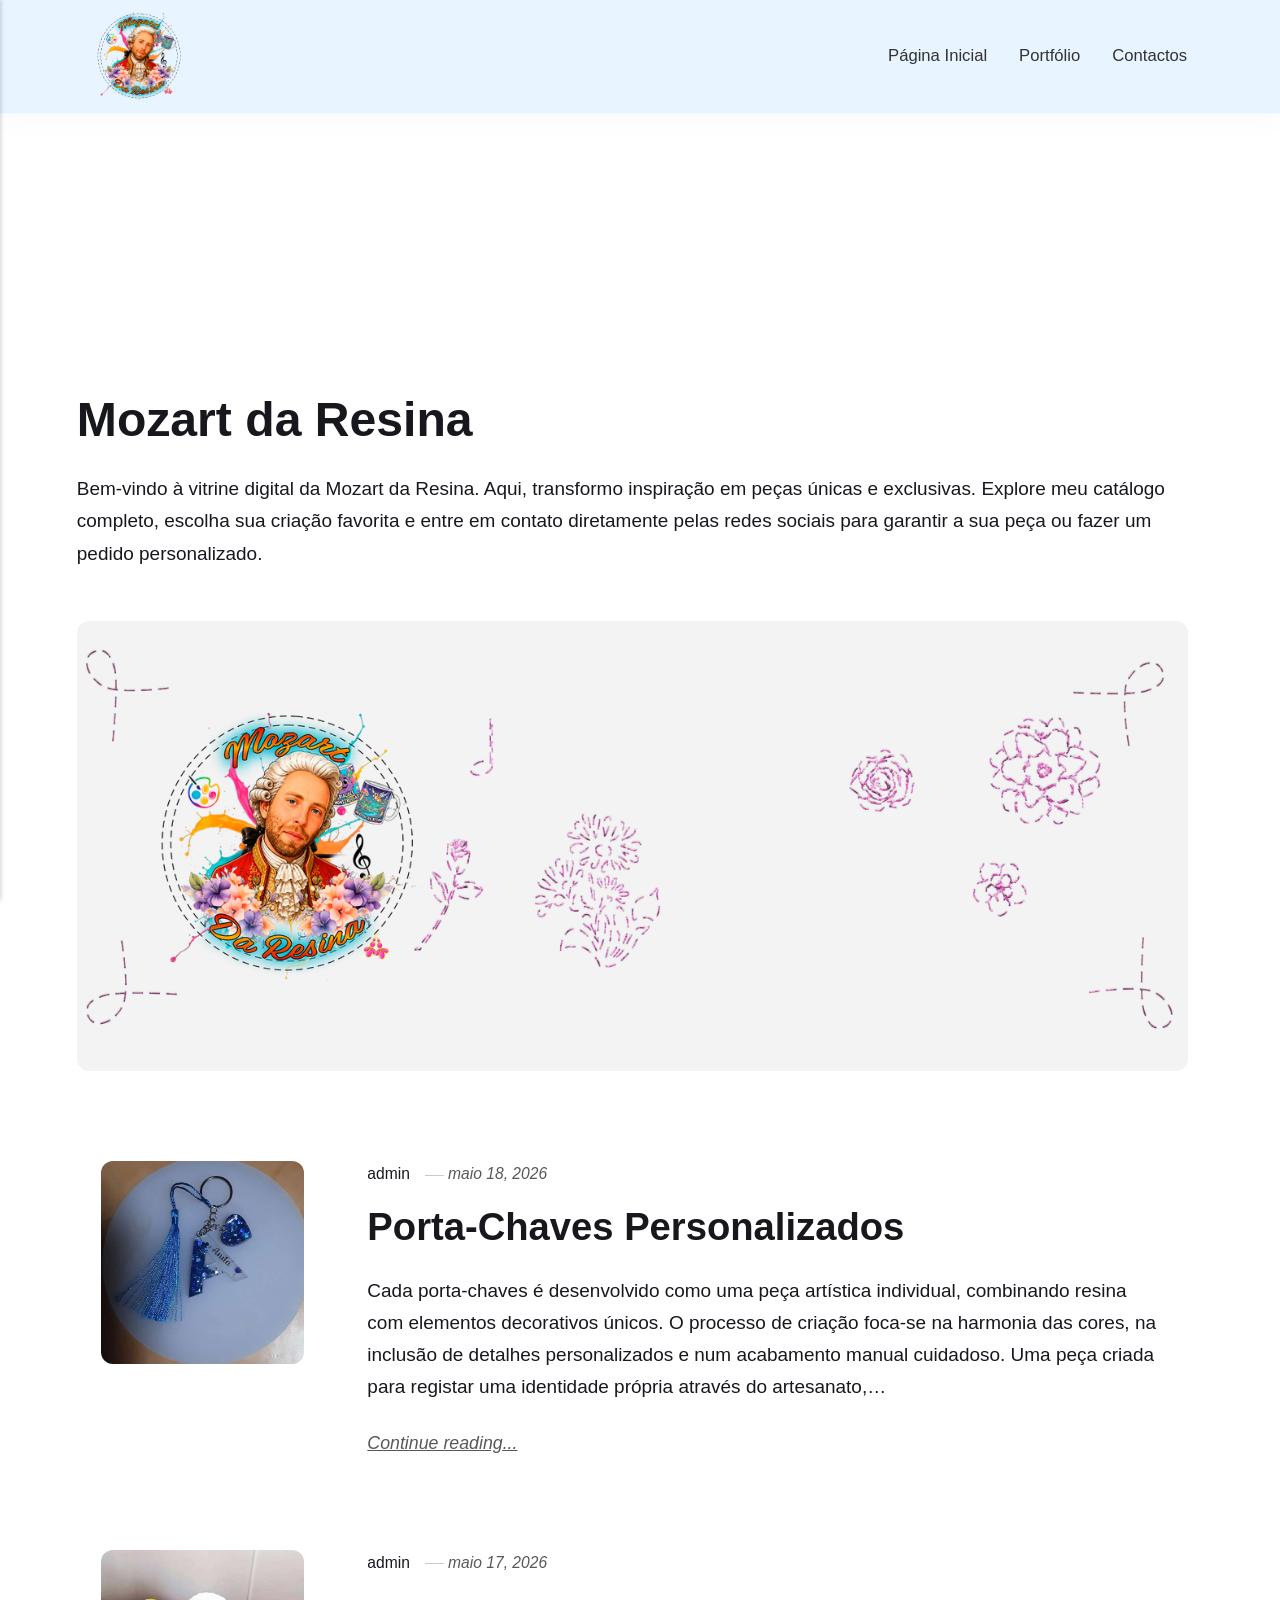
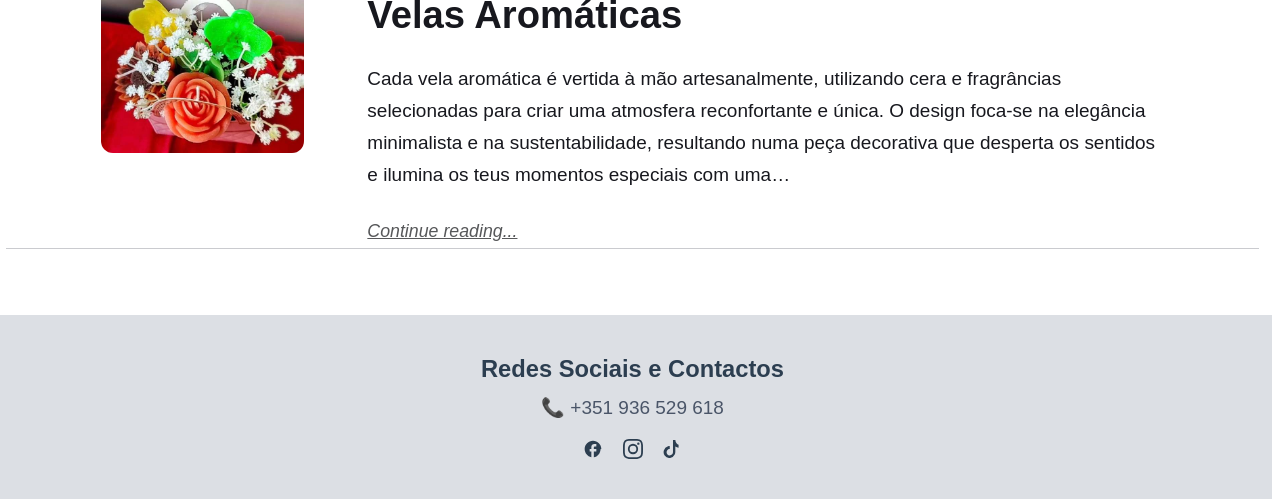
==== commit 6515b172: "Updated from Publii" ====
--- a/index.html
+++ b/index.html
@@ -1,53 +1,6 @@
-<!DOCTYPE html><html lang="pt"><head><meta charset="utf-8"><meta http-equiv="X-UA-Compatible" content="IE=edge"><meta name="viewport" content="width=device-width,initial-scale=1"><title>MozartDaResina</title><meta name="generator" content="Publii Open-Source CMS for Static Site"><link rel="canonical" href="https://mozartdaresina.github.io/mozartdaresinawebpage/"><link rel="alternate" type="application/atom+xml" href="https://mozartdaresina.github.io/mozartdaresinawebpage/feed.xml" title="MozartDaResina - RSS"><link rel="alternate" type="application/json" href="https://mozartdaresina.github.io/mozartdaresinawebpage/feed.json" title="MozartDaResina - JSON"><meta property="og:title" content="MozartDaResina"><meta property="og:image" content="https://mozartdaresina.github.io/mozartdaresinawebpage/media/website/mrdes-2.png"><meta property="og:image:width" content="1000"><meta property="og:image:height" content="1000"><meta property="og:site_name" content="MozartDaResina"><meta property="og:description" content=""><meta property="og:url" content="https://mozartdaresina.github.io/mozartdaresinawebpage/"><meta property="og:type" content="website"><link rel="stylesheet" href="https://mozartdaresina.github.io/mozartdaresinawebpage/assets/css/style.css?v=7723d2175f6c17d5b5532b65112f0703"><script type="application/ld+json">{"@context":"http://schema.org","@type":"Organization","name":"MozartDaResina","logo":"https://mozartdaresina.github.io/mozartdaresinawebpage/media/website/mrdes-2.png","url":"https://mozartdaresina.github.io/mozartdaresinawebpage/","sameAs":["https://www.facebook.com/profile.php?id=61551249046999","https://www.instagram.com/mozartdaresina/"]}</script><noscript><style>img[loading] {
+<!DOCTYPE html><html lang="pt"><head><meta charset="utf-8"><meta http-equiv="X-UA-Compatible" content="IE=edge"><meta name="viewport" content="width=device-width,initial-scale=1"><title>MozartDaResina</title><meta name="generator" content="Publii Open-Source CMS for Static Site"><link rel="canonical" href="https://mozartdaresina.github.io/mozartdaresinawebpage/"><link rel="alternate" type="application/atom+xml" href="https://mozartdaresina.github.io/mozartdaresinawebpage/feed.xml" title="MozartDaResina - RSS"><link rel="alternate" type="application/json" href="https://mozartdaresina.github.io/mozartdaresinawebpage/feed.json" title="MozartDaResina - JSON"><meta property="og:title" content="MozartDaResina"><meta property="og:image" content="https://mozartdaresina.github.io/mozartdaresinawebpage/media/website/mrdes-2.png"><meta property="og:image:width" content="1000"><meta property="og:image:height" content="1000"><meta property="og:site_name" content="MozartDaResina"><meta property="og:description" content=""><meta property="og:url" content="https://mozartdaresina.github.io/mozartdaresinawebpage/"><meta property="og:type" content="website"><link rel="stylesheet" href="https://mozartdaresina.github.io/mozartdaresinawebpage/assets/css/style.css?v=e93b8ce39ca25e000ce68b5f8e7bbda9"><script type="application/ld+json">{"@context":"http://schema.org","@type":"Organization","name":"MozartDaResina","logo":"https://mozartdaresina.github.io/mozartdaresinawebpage/media/website/mrdes-2.png","url":"https://mozartdaresina.github.io/mozartdaresinawebpage/"}</script><noscript><style>img[loading] {
                     opacity: 1;
-                }</style></noscript></head><body class="home-template"><header class="top js-header"><a class="logo" href="https://mozartdaresina.github.io/mozartdaresinawebpage/"><img src="https://mozartdaresina.github.io/mozartdaresinawebpage/media/website/mrdes-2.png" alt="MozartDaResina" width="1000" height="1000"></a><nav class="navbar js-navbar"><button class="navbar__toggle js-toggle" aria-label="Menu" aria-haspopup="true" aria-expanded="false"><span class="navbar__toggle-box"><span class="navbar__toggle-inner">Menu</span></span></button><ul class="navbar__menu"><li><a href="https://mozartdaresina.github.io/mozartdaresinawebpage/home.html" target="_self">Página Inicial</a></li><li><a href="https://mozartdaresina.github.io/mozartdaresinawebpage/tags/produtos/" target="_self">Portfólio</a></li><li><a href="https://mozartdaresina.github.io/mozartdaresinawebpage/contactos.html" target="_self">Contactos</a></li></ul></nav></header><main><div class="hero"><header class="hero__content"><div class="wrapper"><h1> </h1><h1> </h1><h1>Mozart da Resina</h1><p>Bem-vindo à vitrine digital da Mozart da Resina. Aqui, transformo inspiração em peças únicas e exclusivas. Explore meu catálogo completo, escolha sua criação favorita e entre em contato diretamente pelas redes sociais para garantir a sua peça ou fazer um pedido personalizado.</p></div></header><figure class="hero__image"><div class="hero__image-wrapper"><img src="https://mozartdaresina.github.io/mozartdaresinawebpage/media/website/mrdesBannerNoSocialIcons-2.png" srcset="https://mozartdaresina.github.io/mozartdaresinawebpage/media/website/responsive/mrdesBannerNoSocialIcons-2-xs.png 640w, https://mozartdaresina.github.io/mozartdaresinawebpage/media/website/responsive/mrdesBannerNoSocialIcons-2-sm.png 768w, https://mozartdaresina.github.io/mozartdaresinawebpage/media/website/responsive/mrdesBannerNoSocialIcons-2-md.png 1024w, https://mozartdaresina.github.io/mozartdaresinawebpage/media/website/responsive/mrdesBannerNoSocialIcons-2-lg.png 1366w, https://mozartdaresina.github.io/mozartdaresinawebpage/media/website/responsive/mrdesBannerNoSocialIcons-2-xl.png 1600w, https://mozartdaresina.github.io/mozartdaresinawebpage/media/website/responsive/mrdesBannerNoSocialIcons-2-2xl.png 1920w" sizes="88vw" loading="eager" width="2560" height="1440" alt=""></div></figure></div><div class="wrapper feed"><article class="feed__item feed__item--centered"><figure class="feed__image"><img src="https://mozartdaresina.github.io/mozartdaresinawebpage/media/posts/18/469814975_122192056688041634_2477965389288276808_n.jpg" srcset="https://mozartdaresina.github.io/mozartdaresinawebpage/media/posts/18/responsive/469814975_122192056688041634_2477965389288276808_n-xs.jpg 640w, https://mozartdaresina.github.io/mozartdaresinawebpage/media/posts/18/responsive/469814975_122192056688041634_2477965389288276808_n-sm.jpg 768w, https://mozartdaresina.github.io/mozartdaresinawebpage/media/posts/18/responsive/469814975_122192056688041634_2477965389288276808_n-md.jpg 1024w" sizes="(min-width: 600px) calc(4.38vw + 143px), 87.86vw" loading="lazy" height="600" width="600" alt=""></figure><div class="feed__content"><header><div class="feed__meta"><a href="https://mozartdaresina.github.io/mozartdaresinawebpage/authors/admin/" class="feed__author">admin</a> <time datetime="2026-05-18T19:52" class="feed__date">maio 18, 2026</time></div><h2 class="feed__title"><a href="https://mozartdaresina.github.io/mozartdaresinawebpage/porta-chaves-personalizado.html">Porta-Chaves Personalizados</a></h2></header><p>Cada porta-chaves é desenvolvido como uma peça artística individual, combinando resina com elementos decorativos únicos. O processo de criação foca-se na harmonia das cores, na inclusão de detalhes personalizados e num acabamento manual cuidadoso. Uma peça criada para registar uma identidade própria através do artesanato,&hellip;</p><a href="https://mozartdaresina.github.io/mozartdaresinawebpage/porta-chaves-personalizado.html" class="readmore feed__readmore">Continue reading...</a></div></article><article class="feed__item feed__item--centered"><figure class="feed__image"><img src="https://mozartdaresina.github.io/mozartdaresinawebpage/media/posts/17/VelaAromatica02.jpg" srcset="https://mozartdaresina.github.io/mozartdaresinawebpage/media/posts/17/responsive/VelaAromatica02-xs.jpg 640w, https://mozartdaresina.github.io/mozartdaresinawebpage/media/posts/17/responsive/VelaAromatica02-sm.jpg 768w, https://mozartdaresina.github.io/mozartdaresinawebpage/media/posts/17/responsive/VelaAromatica02-md.jpg 1024w" sizes="(min-width: 600px) calc(4.38vw + 143px), 87.86vw" loading="lazy" height="600" width="600" alt=""></figure><div class="feed__content"><header><div class="feed__meta"><a href="https://mozartdaresina.github.io/mozartdaresinawebpage/authors/admin/" class="feed__author">admin</a> <time datetime="2026-05-17T00:39" class="feed__date">maio 17, 2026</time></div><h2 class="feed__title"><a href="https://mozartdaresina.github.io/mozartdaresinawebpage/velas-perfumadas.html">Velas Aromáticas</a></h2></header><p>Cada vela aromática é vertida à mão artesanalmente, utilizando cera e fragrâncias selecionadas para criar uma atmosfera reconfortante e única. O design foca-se na elegância minimalista e na sustentabilidade, resultando numa peça decorativa que desperta os sentidos e ilumina os teus momentos especiais com uma&hellip;</p><a href="https://mozartdaresina.github.io/mozartdaresinawebpage/velas-perfumadas.html" class="readmore feed__readmore">Continue reading...</a></div></article></div></main><footer class="footer"><div class="wrapper"><div class="footer__copyright"><p><span id="copyright-text-brand">Redes Sociais e Contactos</span><script>document.addEventListener("DOMContentLoaded", function() {
-  // 1. Aplica o efeito Glassmorphism Perfeito ao Footer
-  var siteFooter = document.querySelector('.footer') || document.querySelector('#site-footer') || document.querySelector('footer');
-  if (siteFooter) {
-    siteFooter.style.background = "rgba(120, 140, 160, 0.35)"; // Tom cinza-azulado translúcido equilibrado
-    siteFooter.style.backdropFilter = "blur(12px) saturate(130%)";
-    siteFooter.style.webkitBackdropFilter = "blur(12px) saturate(130%)";
-    siteFooter.style.borderTop = "1px solid rgba(255, 255, 255, 0.4)"; // Linha de brilho superior
-    siteFooter.style.padding = "40px 20px";
-    siteFooter.style.marginTop = "60px";
-    siteFooter.style.boxShadow = "0 -10px 25px rgba(0, 0, 0, 0.05)"; // Sombra suave para o footer
-    
-    var brandText = document.getElementById('copyright-text-brand');
-    if (brandText) {
-      brandText.style.color = "#2c3e50";
-      brandText.style.fontWeight = "600";
-    }
-  }
-
-  // 2. Garante o botão do TikTok perfeitamente alinhado na lista
-  var shareList = document.querySelector('.footer__share') || document.querySelector('.f-social') || document.querySelector('.footer__social');
-  
-  if (shareList && !document.getElementById('tiktok-footer-link')) {
-    var li = document.createElement('li');
-    li.id = 'tiktok-footer-link';
-    
-    var a = document.createElement('a');
-    a.href = "https://www.tiktok.com/@mozartdaresina20";
-    a.target = "_blank";
-    a.rel = "noopener";
-    a.title = "TikTok";
-    a.setAttribute('aria-label', 'TikTok');
-    
-    var existingLink = shareList.querySelector('a');
-    if (existingLink) {
-      a.className = existingLink.className;
-    }
-    
-    a.innerHTML = '<svg style="width: 1em; height: 1em; fill: currentColor; vertical-align: middle;" viewBox="0 0 24 24"><path d="M12.525.02c1.31-.02 2.61-.01 3.91-.02.08 1.53.63 3.02 1.59 4.17 1.02.11 2.05.04 3.07.05v3.95c-1.18-.02-2.35-.3-3.43-.8-.3.74-.75 1.42-1.32 1.97-.05 3.35-.02 6.69-.03 10.04-.1 1.42-.58 2.82-1.46 3.93-1.22 1.5-3.1 2.44-5.04 2.61-1.97.16-3.98-.35-5.54-1.58-1.55-1.21-2.49-3.12-2.52-5.11-.05-2 .76-3.98 2.22-5.33 1.46-1.37 3.48-2.12 5.48-1.98v4.03c-1-.09-2.03.22-2.79.89-.78.68-1.19 1.72-1.11 2.75.06 1 .56 1.94 1.37 2.51.81.57 1.86.72 2.79.4 1.01-.34 1.74-1.24 1.86-2.3.04-3.53.02-7.06.03-10.59.02-3.4-.01-6.79.01-10.19z"/></svg>';
-    
-    if (shareList.tagName === 'UL') {
-      li.appendChild(a);
-      shareList.appendChild(li);
-    } else {
-      shareList.appendChild(a);
-    }
-  }
-});</script></p></div><div class="footer__social"><a href="https://www.facebook.com/profile.php?id&#x3D;61551249046999" aria-label="Facebook"><svg><use xlink:href="https://mozartdaresina.github.io/mozartdaresinawebpage/assets/svg/svg-map.svg#facebook"/></svg> </a><a href="https://www.instagram.com/mozartdaresina/" aria-label="Instagram"><svg><use xlink:href="https://mozartdaresina.github.io/mozartdaresinawebpage/assets/svg/svg-map.svg#instagram"/></svg></a></div><button id="backToTop" class="footer__bttop" aria-label="Back to top" title="Back to top"><svg width="20" height="20"><use xlink:href="https://mozartdaresina.github.io/mozartdaresinawebpage/assets/svg/svg-map.svg#toparrow"/></svg></button></div></footer><script defer="defer" src="https://mozartdaresina.github.io/mozartdaresinawebpage/assets/js/scripts.min.js?v=dafec4f87fead6718cb125f0b0fc8441"></script><script>window.publiiThemeMenuConfig={mobileMenuMode:'sidebar',animationSpeed:300,submenuWidth: 'auto',doubleClickTime:500,mobileMenuExpandableSubmenus:true,relatedContainerForOverlayMenuSelector:'.top'};</script><script>var images = document.querySelectorAll('img[loading]');
+                }</style></noscript></head><body class="home-template"><header class="top js-header"><a class="logo" href="https://mozartdaresina.github.io/mozartdaresinawebpage/"><img src="https://mozartdaresina.github.io/mozartdaresinawebpage/media/website/mrdes-2.png" alt="MozartDaResina" width="1000" height="1000"></a><nav class="navbar js-navbar"><button class="navbar__toggle js-toggle" aria-label="Menu" aria-haspopup="true" aria-expanded="false"><span class="navbar__toggle-box"><span class="navbar__toggle-inner">Menu</span></span></button><ul class="navbar__menu"><li><a href="https://mozartdaresina.github.io/mozartdaresinawebpage/home.html" target="_self">Página Inicial</a></li><li><a href="https://mozartdaresina.github.io/mozartdaresinawebpage/tags/produtos/" target="_self">Portfólio</a></li><li><a href="https://mozartdaresina.github.io/mozartdaresinawebpage/contactos.html" target="_self">Contactos</a></li></ul></nav></header><main><div class="hero"><header class="hero__content"><div class="wrapper"><h1> </h1><h1> </h1><h1>Mozart da Resina</h1><p>Bem-vindo à vitrine digital da Mozart da Resina. Aqui, transformo inspiração em peças únicas e exclusivas. Explore meu catálogo completo, escolha sua criação favorita e entre em contato diretamente pelas redes sociais para garantir a sua peça ou fazer um pedido personalizado.</p></div></header><figure class="hero__image"><div class="hero__image-wrapper"><img src="https://mozartdaresina.github.io/mozartdaresinawebpage/media/website/mrdesBannerNoSocialIcons-2.png" srcset="https://mozartdaresina.github.io/mozartdaresinawebpage/media/website/responsive/mrdesBannerNoSocialIcons-2-xs.png 640w, https://mozartdaresina.github.io/mozartdaresinawebpage/media/website/responsive/mrdesBannerNoSocialIcons-2-sm.png 768w, https://mozartdaresina.github.io/mozartdaresinawebpage/media/website/responsive/mrdesBannerNoSocialIcons-2-md.png 1024w, https://mozartdaresina.github.io/mozartdaresinawebpage/media/website/responsive/mrdesBannerNoSocialIcons-2-lg.png 1366w, https://mozartdaresina.github.io/mozartdaresinawebpage/media/website/responsive/mrdesBannerNoSocialIcons-2-xl.png 1600w, https://mozartdaresina.github.io/mozartdaresinawebpage/media/website/responsive/mrdesBannerNoSocialIcons-2-2xl.png 1920w" sizes="88vw" loading="eager" width="2560" height="1440" alt=""></div></figure></div><div class="wrapper feed"><article class="feed__item feed__item--centered"><figure class="feed__image"><img src="https://mozartdaresina.github.io/mozartdaresinawebpage/media/posts/18/469814975_122192056688041634_2477965389288276808_n.jpg" srcset="https://mozartdaresina.github.io/mozartdaresinawebpage/media/posts/18/responsive/469814975_122192056688041634_2477965389288276808_n-xs.jpg 640w, https://mozartdaresina.github.io/mozartdaresinawebpage/media/posts/18/responsive/469814975_122192056688041634_2477965389288276808_n-sm.jpg 768w, https://mozartdaresina.github.io/mozartdaresinawebpage/media/posts/18/responsive/469814975_122192056688041634_2477965389288276808_n-md.jpg 1024w" sizes="(min-width: 600px) calc(4.38vw + 143px), 87.86vw" loading="lazy" height="600" width="600" alt=""></figure><div class="feed__content"><header><div class="feed__meta"><a href="https://mozartdaresina.github.io/mozartdaresinawebpage/authors/admin/" class="feed__author">admin</a> <time datetime="2026-05-18T19:52" class="feed__date">maio 18, 2026</time></div><h2 class="feed__title"><a href="https://mozartdaresina.github.io/mozartdaresinawebpage/porta-chaves-personalizado.html">Porta-Chaves Personalizados</a></h2></header><p>Cada porta-chaves é desenvolvido como uma peça artística individual, combinando resina com elementos decorativos únicos. O processo de criação foca-se na harmonia das cores, na inclusão de detalhes personalizados e num acabamento manual cuidadoso. Uma peça criada para registar uma identidade própria através do artesanato,&hellip;</p><a href="https://mozartdaresina.github.io/mozartdaresinawebpage/porta-chaves-personalizado.html" class="readmore feed__readmore">Continue reading...</a></div></article><article class="feed__item feed__item--centered"><figure class="feed__image"><img src="https://mozartdaresina.github.io/mozartdaresinawebpage/media/posts/17/VelaAromatica02.jpg" srcset="https://mozartdaresina.github.io/mozartdaresinawebpage/media/posts/17/responsive/VelaAromatica02-xs.jpg 640w, https://mozartdaresina.github.io/mozartdaresinawebpage/media/posts/17/responsive/VelaAromatica02-sm.jpg 768w, https://mozartdaresina.github.io/mozartdaresinawebpage/media/posts/17/responsive/VelaAromatica02-md.jpg 1024w" sizes="(min-width: 600px) calc(4.38vw + 143px), 87.86vw" loading="lazy" height="600" width="600" alt=""></figure><div class="feed__content"><header><div class="feed__meta"><a href="https://mozartdaresina.github.io/mozartdaresinawebpage/authors/admin/" class="feed__author">admin</a> <time datetime="2026-05-17T00:39" class="feed__date">maio 17, 2026</time></div><h2 class="feed__title"><a href="https://mozartdaresina.github.io/mozartdaresinawebpage/velas-perfumadas.html">Velas Aromáticas</a></h2></header><p>Cada vela aromática é vertida à mão artesanalmente, utilizando cera e fragrâncias selecionadas para criar uma atmosfera reconfortante e única. O design foca-se na elegância minimalista e na sustentabilidade, resultando numa peça decorativa que desperta os sentidos e ilumina os teus momentos especiais com uma&hellip;</p><a href="https://mozartdaresina.github.io/mozartdaresinawebpage/velas-perfumadas.html" class="readmore feed__readmore">Continue reading...</a></div></article></div></main><footer class="footer"><div class="wrapper"><div class="footer__copyright"><div class="bloco-footer-simples"><div class="conteudo-footer-centro"><h4 style="margin: 0 0 8px 0; font-size: 1.25rem; color: #2c3e50; font-weight: 600;">Redes Sociais e Contactos</h4><p style="margin: 0; color: #4a5568; font-size: 1rem; font-weight: 500;">📞 +351 936 529 618</p><div class="redes-centro-linha"><a href="https://www.facebook.com/profile.php?id=61551249046999" target="_blank" rel="noopener"><svg style="width: 20px; height: 20px; fill: currentColor;" viewbox="0 0 24 24"><path d="M22 12c0-5.52-4.48-10-10-10S2 6.48 2 12c0 4.84 3.44 8.87 8 9.8V15H8v-3h2V9.5C10 7.57 11.57 6 13.5 6H16v3h-2c-.55 0-1 .45-1 1v2h3v3h-3v6.95c4.56-.93 8-4.96 8-9.8z"></path></svg> </a><a href="https://www.instagram.com/mozartdaresina" target="_blank" rel="noopener"><svg style="width: 20px; height: 20px; fill: currentColor;" viewbox="0 0 24 24"><path d="M12 2.163c3.204 0 3.584.012 4.85.07 3.252.148 4.771 1.691 4.919 4.919.058 1.265.069 1.645.069 4.849 0 3.205-.012 3.584-.069 4.849-.149 3.225-1.664 4.771-4.919 4.919-1.266.058-1.644.07-4.85.07-3.204 0-3.584-.012-4.849-.07-3.26-.149-4.771-1.699-4.919-4.92-.058-1.265-.07-1.644-.07-4.849 0-3.204.013-3.583.07-4.849.149-3.227 1.664-4.771 4.919-4.919 1.266-.057 1.645-.069 4.849-.069zM12 0C8.741 0 8.333.014 7.053.072 2.695.272.273 2.69.073 7.051.014 8.333 0 8.741 0 12c0 3.259.014 3.668.072 4.948.2 4.358 2.618 6.78 6.98 6.98 1.281.058 1.689.072 4.948.072 3.259 0 3.668-.014 4.948-.072 4.354-.2 6.782-2.618 6.979-6.98.059-1.28.073-1.689.073-4.948 0-3.259-.014-3.667-.072-4.947-.196-4.354-2.617-6.78-6.979-6.98C15.668.014 15.259 0 12 0zm0 5.838a6.162 6.162 0 100 12.324 6.162 6.162 0 000-12.324zM12 16a4 4 0 110-8 4 4 0 010 8zm6.406-11.845a1.44 1.44 0 100 2.881 1.44 1.44 0 000-2.881z"></path></svg> </a><a href="https://www.tiktok.com/@mozartdaresina20" target="_blank" rel="noopener"><svg style="width: 18px; height: 18px; fill: currentColor;" viewbox="0 0 24 24"><path d="M12.525.02c1.31-.02 2.61-.01 3.91-.02.08 1.53.63 3.02 1.59 4.23.73.9 1.67 1.62 2.74 2.12v3.91a11.12 11.12 0 01-4.33-1.68v7.35c0 1.23-.27 2.45-.8 3.56a7.99 7.99 0 01-6.19 4.49 8.16 8.16 0 01-7.23-3.22 8.5 8.5 0 01-1.11-6.9 8.23 8.23 0 015.65-5.59c.73-.18 1.48-.26 2.23-.23v3.94c-.45-.04-.91.01-1.34.16a4.27 4.27 0 00-2.73 3.1 4.54 4.54 0 00.73 3.64 4.3 4.3 0 005.13 1.23 4.19 4.19 0 002.55-3.88V0h2.5z"></path></svg></a></div></div></div></div><button id="backToTop" class="footer__bttop" aria-label="Back to top" title="Back to top"><svg width="20" height="20"><use xlink:href="https://mozartdaresina.github.io/mozartdaresinawebpage/assets/svg/svg-map.svg#toparrow"/></svg></button></div></footer><script defer="defer" src="https://mozartdaresina.github.io/mozartdaresinawebpage/assets/js/scripts.min.js?v=dafec4f87fead6718cb125f0b0fc8441"></script><script>window.publiiThemeMenuConfig={mobileMenuMode:'sidebar',animationSpeed:300,submenuWidth: 'auto',doubleClickTime:500,mobileMenuExpandableSubmenus:true,relatedContainerForOverlayMenuSelector:'.top'};</script><script>var images = document.querySelectorAll('img[loading]');
         for (var i = 0; i < images.length; i++) {
             if (images[i].complete) {
                 images[i].classList.add('is-loaded');
